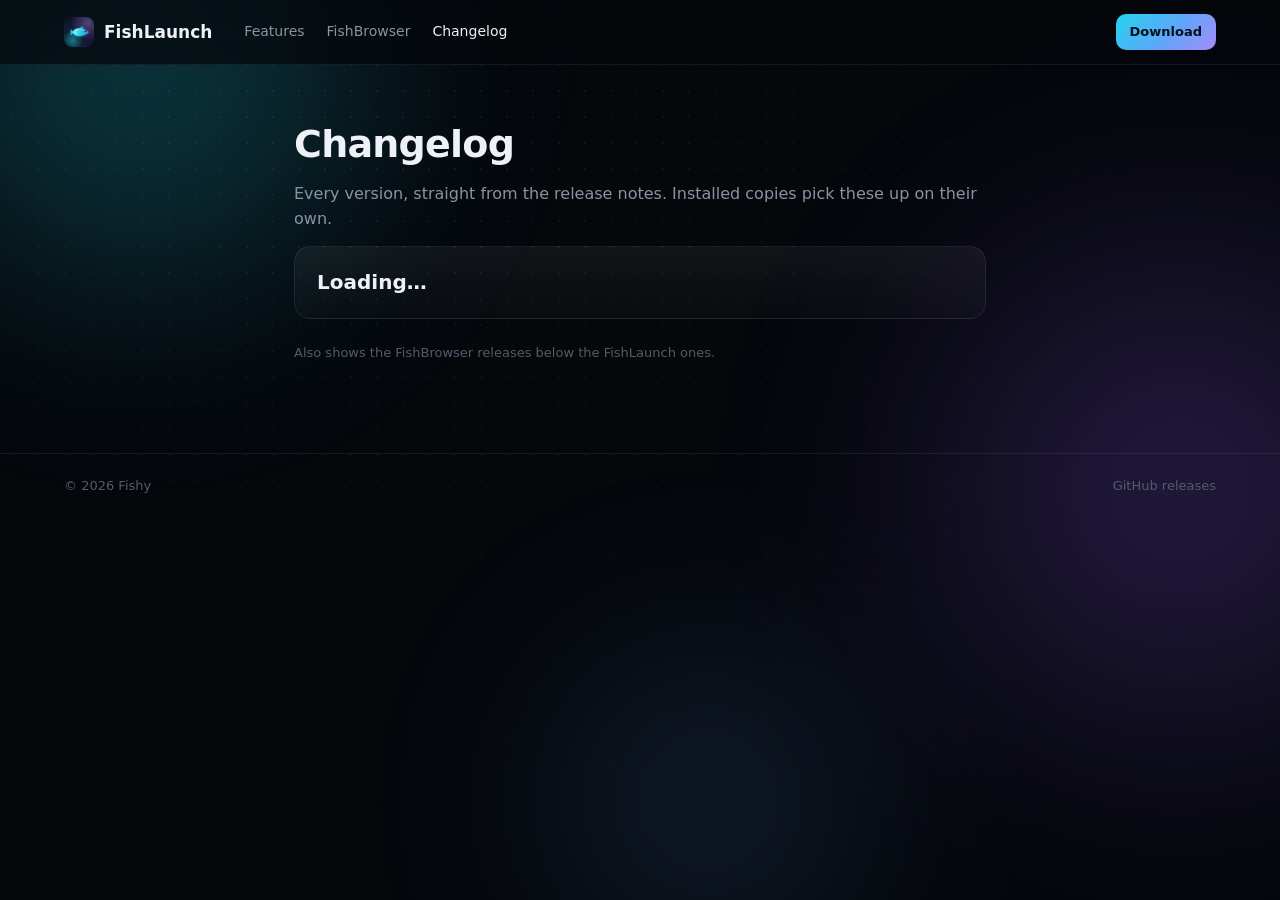
==== changelog.html @ 4b977513 "Update website" ====
<!doctype html>
<html lang="en">
  <head>
    <meta charset="UTF-8" />
    <meta name="viewport" content="width=device-width, initial-scale=1.0" />
    <title>FishLaunch — Changelog</title>
    <link rel="icon" href="favicon.png" />
    <link rel="stylesheet" href="style.css" />
    <style>
      .log {
        max-width: 820px;
        margin: 0 auto;
        padding: 50px clamp(16px, 5vw, 64px) 90px;
      }
      .rel {
        border: 1px solid var(--line);
        border-radius: 16px;
        background: var(--glass);
        padding: 20px 22px;
        margin-top: 14px;
        animation: rise 0.5s var(--ease) both;
      }
      .rel-h {
        display: flex;
        align-items: center;
        gap: 12px;
        flex-wrap: wrap;
      }
      .rel-h b {
        font-family: var(--font-display);
        font-size: 20px;
      }
      .tag {
        font-size: 11px;
        padding: 3px 8px;
        border-radius: 999px;
        background: var(--accent-grad);
        color: #04121a;
        font-weight: 700;
      }
      .rel-h time,
      .rel-h .dl {
        color: var(--dim);
        font-size: 13px;
      }
      .rel-h .get {
        margin-inline-start: auto;
      }
      .rel ul {
        margin: 12px 0 0;
        padding-inline-start: 18px;
        color: var(--muted);
        display: grid;
        gap: 5px;
      }
      .rel li::marker {
        color: var(--cyan);
      }
      .rel p {
        color: var(--muted);
        margin-top: 10px;
      }
      .app-note {
        margin-top: 24px;
        color: var(--dim);
        font-size: 13px;
      }
    </style>
  </head>
  <body>
    <div class="aurora"><i class="a1"></i><i class="a2"></i><i class="a3"></i></div>
    <header class="nav">
      <a class="brand" href="index.html"><img src="logo.png" alt="" /><span>FishLaunch</span></a>
      <nav>
        <a href="index.html#features">Features</a>
        <a href="index.html#browser">FishBrowser</a>
        <a href="changelog.html" style="color: var(--text)">Changelog</a>
      </nav>
      <div class="nav-right"><a class="btn sm" href="index.html#download">Download</a></div>
    </header>
    <main>
      <section class="log">
        <h2>Changelog</h2>
        <p class="sub">Every version, straight from the release notes. Installed copies pick these up on their own.</p>
        <div id="list"><div class="rel"><div class="rel-h"><b>Loading…</b></div></div></div>
        <div class="app-note">Also shows the FishBrowser releases below the FishLaunch ones.</div>
      </section>
    </main>
    <footer>
      <span>© <span id="year"></span> Fishy</span>
      <span><a href="https://github.com/roesuper/fishlaunch/releases" target="_blank" rel="noopener">GitHub releases</a></span>
    </footer>
    <script>
      document.getElementById("year").textContent = String(new Date().getFullYear());
      const esc = (s) => s.replace(/[&<>"]/g, (c) => ({ "&": "&amp;", "<": "&lt;", ">": "&gt;", '"': "&quot;" })[c]);
      function notesHtml(body) {
        const lines = (body || "").split(/\r?\n/).map((l) => l.trim()).filter(Boolean);
        const items = lines.filter((l) => /^[-*•]/.test(l)).map((l) => l.replace(/^[-*•]\s*/, ""));
        if (items.length) return "<ul>" + items.map((i) => "<li>" + esc(i) + "</li>").join("") + "</ul>";
        return lines.length ? "<p>" + esc(lines.join(" ")) + "</p>" : "<p>Bug fixes and improvements.</p>";
      }
      async function load(repo, name) {
        const r = await fetch(`https://api.github.com/repos/${repo}/releases?per_page=30`);
        if (!r.ok) return [];
        return (await r.json()).map((rel) => ({ name, rel }));
      }
      Promise.all([load("roesuper/fishlaunch", "FishLaunch"), load("roesuper/fishbrowser", "FishBrowser")]).then(([a, b]) => {
        const all = [...a, ...b].sort((x, y) => new Date(y.rel.published_at) - new Date(x.rel.published_at));
        const el = document.getElementById("list");
        if (!all.length) {
          el.innerHTML = '<div class="rel"><div class="rel-h"><b>Could not reach GitHub</b></div></div>';
          return;
        }
        const seen = new Set();
        el.innerHTML = all
          .map(({ name, rel }, i) => {
            const latest = !seen.has(name);
            seen.add(name);
            const exe = rel.assets.find((x) => /setup\.exe$/i.test(x.name) && !/^\w+-Setup/.test(x.name)) || rel.assets.find((x) => x.name.endsWith(".exe"));
            const dls = rel.assets.filter((x) => x.name.endsWith(".exe")).reduce((s, x) => s + x.download_count, 0);
            return `<div class="rel" style="--d:${i * 40}ms"><div class="rel-h"><b>${esc(name)} ${esc(rel.tag_name.replace(/^v/, ""))}</b>${latest ? '<span class="tag">latest</span>' : ""}<time>${new Date(rel.published_at).toLocaleDateString()}</time><span class="dl">${dls} downloads</span>${exe ? `<a class="btn sm ghost get" href="${exe.browser_download_url}">Download</a>` : ""}</div>${notesHtml(rel.body)}</div>`;
          })
          .join("");
      });
    </script>
  </body>
</html>
---- style.css ----
:root {
  --bg: #05070b;
  --text: #eef2f7;
  --muted: #8b93a3;
  --dim: #545b68;
  --line: rgba(255, 255, 255, 0.07);
  --line-2: rgba(255, 255, 255, 0.13);
  --glass: linear-gradient(180deg, rgba(255, 255, 255, 0.055), rgba(255, 255, 255, 0.02));
  --cyan: #22d3ee;
  --sky: #60a5fa;
  --violet: #a78bfa;
  --green: #34d399;
  --amber: #fbbf24;
  --red: #fb7185;
  --accent-grad: linear-gradient(135deg, #22d3ee 0%, #60a5fa 55%, #a78bfa 100%);
  --glow: rgba(34, 211, 238, 0.45);
  --font-display: "Segoe UI Variable Display", "Segoe UI", Inter, system-ui, sans-serif;
  --font: "Segoe UI Variable Text", "Segoe UI", Inter, system-ui, sans-serif;
  --ease: cubic-bezier(0.2, 0.8, 0.2, 1);
  --spring: cubic-bezier(0.34, 1.56, 0.64, 1);
}
* {
  box-sizing: border-box;
  margin: 0;
  padding: 0;
}
html {
  scroll-behavior: smooth;
}
body {
  background: var(--bg);
  color: var(--text);
  font-family: var(--font);
  font-size: 15px;
  line-height: 1.55;
  -webkit-font-smoothing: antialiased;
  overflow-x: hidden;
}
a {
  color: inherit;
  text-decoration: none;
}
[dir="rtl"] body {
  font-family: "Segoe UI", Arial, sans-serif;
}

/* background */
.aurora {
  position: fixed;
  inset: 0;
  overflow: hidden;
  pointer-events: none;
  z-index: 0;
}
.aurora::after {
  content: "";
  position: absolute;
  inset: 0;
  background-image: radial-gradient(rgba(255, 255, 255, 0.06) 1px, transparent 1px);
  background-size: 26px 26px;
  mask-image: radial-gradient(ellipse at 30% 0%, #000 10%, transparent 70%);
  -webkit-mask-image: radial-gradient(ellipse at 30% 0%, #000 10%, transparent 70%);
}
.aurora i {
  position: absolute;
  border-radius: 50%;
  filter: blur(90px);
  opacity: 0.55;
}
.aurora .a1 {
  width: 720px;
  height: 720px;
  left: -220px;
  top: -300px;
  background: radial-gradient(circle, rgba(34, 211, 238, 0.55), transparent 65%);
  animation: drift1 26s ease-in-out infinite alternate;
}
.aurora .a2 {
  width: 800px;
  height: 800px;
  right: -300px;
  top: 10%;
  background: radial-gradient(circle, rgba(139, 92, 246, 0.5), transparent 65%);
  animation: drift2 32s ease-in-out infinite alternate;
}
.aurora .a3 {
  width: 520px;
  height: 520px;
  left: 35%;
  top: 60%;
  background: radial-gradient(circle, rgba(96, 165, 250, 0.32), transparent 65%);
  animation: drift3 22s ease-in-out infinite alternate;
}
@keyframes drift1 {
  to {
    transform: translate(120px, 60px);
  }
}
@keyframes drift2 {
  to {
    transform: translate(-120px, -80px);
  }
}
@keyframes drift3 {
  to {
    transform: translate(60px, -40px) scale(1.15);
  }
}

/* nav */
.nav {
  position: sticky;
  top: 0;
  z-index: 10;
  display: flex;
  align-items: center;
  gap: 24px;
  padding: 14px clamp(16px, 5vw, 64px);
  background: rgba(5, 7, 11, 0.7);
  backdrop-filter: blur(16px);
  border-bottom: 1px solid var(--line);
}
.brand {
  display: flex;
  align-items: center;
  gap: 10px;
  font-family: var(--font-display);
  font-weight: 700;
  font-size: 17px;
}
.brand img {
  width: 30px;
  height: 30px;
  border-radius: 8px;
}
.nav nav {
  display: flex;
  gap: 22px;
  color: var(--muted);
  font-size: 14px;
  margin-inline-start: 8px;
}
.nav nav a:hover {
  color: var(--text);
}
.nav-right {
  margin-inline-start: auto;
  display: flex;
  align-items: center;
  gap: 10px;
}
.lang {
  height: 32px;
  padding: 0 12px;
  border-radius: 9px;
  border: 1px solid var(--line-2);
  background: rgba(255, 255, 255, 0.04);
  color: var(--muted);
  font-family: inherit;
  font-size: 13px;
  cursor: pointer;
}
.lang:hover {
  color: var(--text);
}

/* buttons */
.btn {
  display: inline-flex;
  align-items: center;
  justify-content: center;
  gap: 10px;
  padding: 11px 20px;
  border-radius: 12px;
  background: var(--accent-grad);
  color: #04121a;
  font-weight: 700;
  font-size: 14px;
  transition: transform 0.15s var(--spring), filter 0.15s, box-shadow 0.2s;
  box-shadow: 0 10px 30px rgba(34, 211, 238, 0.25);
}
.btn:hover {
  filter: brightness(1.08);
  transform: translateY(-2px);
  box-shadow: 0 16px 40px rgba(34, 211, 238, 0.35);
}
.btn:active {
  transform: scale(0.97);
}
.btn.sm {
  padding: 8px 14px;
  font-size: 13px;
  border-radius: 10px;
  box-shadow: none;
}
.btn.big {
  padding: 16px 28px;
  font-size: 16px;
  border-radius: 14px;
}

/* hero */
main {
  position: relative;
  z-index: 1;
}
.hero {
  display: grid;
  grid-template-columns: 1.05fr 1fr;
  gap: 40px;
  align-items: center;
  padding: clamp(40px, 8vh, 90px) clamp(16px, 5vw, 64px) 30px;
  max-width: 1240px;
  margin: 0 auto;
}
.eyebrow {
  display: inline-flex;
  align-items: center;
  gap: 8px;
  font-size: 12px;
  letter-spacing: 0.08em;
  text-transform: uppercase;
  color: var(--cyan);
  font-weight: 600;
}
.eyebrow i {
  width: 6px;
  height: 6px;
  border-radius: 50%;
  background: var(--cyan);
  box-shadow: 0 0 12px var(--cyan);
}
.eyebrow.violet {
  color: var(--violet);
}
.eyebrow.violet i {
  background: var(--violet);
  box-shadow: 0 0 12px var(--violet);
}
h1 {
  font-family: var(--font-display);
  font-size: clamp(38px, 5.2vw, 62px);
  line-height: 1.05;
  letter-spacing: -0.03em;
  margin: 16px 0 18px;
  font-weight: 800;
}
.grad {
  background: var(--accent-grad);
  -webkit-background-clip: text;
  background-clip: text;
  color: transparent;
}
.hero p {
  color: var(--muted);
  font-size: 17px;
  max-width: 520px;
}
.cta {
  margin-top: 28px;
  display: flex;
  align-items: center;
  gap: 18px;
  flex-wrap: wrap;
}
.meta {
  color: var(--dim);
  font-size: 13px;
  display: inline-flex;
  align-items: center;
  gap: 8px;
}
.meta .dot {
  width: 3px;
  height: 3px;
  border-radius: 50%;
  background: var(--dim);
}
.trust {
  margin-top: 22px;
  display: flex;
  gap: 22px;
  flex-wrap: wrap;
  color: var(--muted);
  font-size: 13px;
}
.trust b {
  color: var(--text);
}
.hero-shot {
  position: relative;
}
.shot {
  border-radius: 16px;
  overflow: hidden;
  border: 1px solid var(--line-2);
  box-shadow: 0 40px 100px rgba(0, 0, 0, 0.6), 0 0 0 1px rgba(255, 255, 255, 0.03);
  transform: perspective(1400px) rotateY(-8deg) rotateX(3deg);
  transition: transform 0.6s var(--ease);
  animation: rise 0.8s var(--ease) both;
  mask-image: linear-gradient(180deg, #000 78%, transparent);
  -webkit-mask-image: linear-gradient(180deg, #000 78%, transparent);
}
[dir="rtl"] .shot {
  transform: perspective(1400px) rotateY(8deg) rotateX(3deg);
}
.hero-shot:hover .shot {
  transform: perspective(1400px) rotateY(0) rotateX(0);
}
.shot img {
  display: block;
  width: 100%;
}
.shot-glow {
  position: absolute;
  inset: 10% -10% -20% -10%;
  background: radial-gradient(ellipse, rgba(34, 211, 238, 0.25), transparent 65%);
  filter: blur(40px);
  z-index: -1;
}

/* stats strip */
.strip {
  max-width: 1240px;
  margin: 10px auto 0;
  padding: 0 clamp(16px, 5vw, 64px);
  display: grid;
  grid-template-columns: repeat(4, 1fr);
  gap: 12px;
}
.stat {
  padding: 16px 18px;
  border-radius: 14px;
  background: var(--glass);
  border: 1px solid var(--line);
}
.stat b {
  display: block;
  font-family: var(--font-display);
  font-size: 26px;
  font-weight: 700;
  background: var(--accent-grad);
  -webkit-background-clip: text;
  background-clip: text;
  color: transparent;
}
.stat span {
  color: var(--dim);
  font-size: 12px;
}

/* features */
.features {
  max-width: 1240px;
  margin: 0 auto;
  padding: 90px clamp(16px, 5vw, 64px) 30px;
}
h2 {
  font-family: var(--font-display);
  font-size: clamp(26px, 3.4vw, 38px);
  letter-spacing: -0.02em;
  font-weight: 800;
}
.sub {
  color: var(--muted);
  margin-top: 8px;
  font-size: 16px;
}
.grid {
  margin-top: 34px;
  display: grid;
  grid-template-columns: repeat(3, 1fr);
  gap: 14px;
}
.card {
  padding: 22px;
  border-radius: 18px;
  background: var(--glass);
  border: 1px solid var(--line);
  transition: transform 0.25s var(--spring), border-color 0.2s, box-shadow 0.25s;
}
.card:hover {
  transform: translateY(-4px);
  border-color: rgba(34, 211, 238, 0.35);
  box-shadow: 0 20px 50px rgba(0, 0, 0, 0.45);
}
.card .ic {
  width: 42px;
  height: 42px;
  border-radius: 12px;
  display: grid;
  place-items: center;
  font-size: 20px;
  background: rgba(255, 255, 255, 0.06);
  margin-bottom: 14px;
}
.card b {
  display: block;
  font-size: 16px;
  margin-bottom: 6px;
}
.card p {
  color: var(--muted);
  font-size: 14px;
}
.rise {
  animation: rise 0.6s var(--ease) both;
  animation-delay: var(--d, 0ms);
}
@keyframes rise {
  from {
    opacity: 0;
    transform: translateY(14px);
  }
  to {
    opacity: 1;
    transform: none;
  }
}

/* browser */
.browser {
  max-width: 1240px;
  margin: 0 auto;
  padding: 60px clamp(16px, 5vw, 64px);
}
.browser-card {
  display: flex;
  gap: 32px;
  align-items: center;
  padding: 34px;
  border-radius: 24px;
  background: linear-gradient(120deg, rgba(167, 139, 250, 0.12), transparent 55%), var(--glass);
  border: 1px solid rgba(167, 139, 250, 0.3);
}
.b-logo {
  width: 140px;
  height: 140px;
  border-radius: 32px;
  flex: none;
  box-shadow: 0 20px 50px rgba(0, 0, 0, 0.5);
  animation: float 5s ease-in-out infinite;
}
@keyframes float {
  50% {
    transform: translateY(-8px);
  }
}
.b-text h2 {
  margin: 6px 0 8px;
  background: linear-gradient(90deg, #fff, #c4b5fd);
  -webkit-background-clip: text;
  background-clip: text;
  color: transparent;
}
.b-text p {
  color: var(--muted);
  max-width: 620px;
}
.b-text .cta {
  margin-top: 20px;
}

/* faq */
.faq {
  max-width: 820px;
  margin: 0 auto;
  padding: 40px clamp(16px, 5vw, 64px) 90px;
}
.faq h2 {
  margin-bottom: 18px;
}
details {
  border: 1px solid var(--line);
  border-radius: 14px;
  background: var(--glass);
  margin-bottom: 10px;
  padding: 0 18px;
}
summary {
  cursor: pointer;
  padding: 16px 0;
  font-weight: 600;
  list-style: none;
  display: flex;
  justify-content: space-between;
  align-items: center;
}
summary::after {
  content: "+";
  color: var(--dim);
  font-size: 20px;
}
details[open] summary::after {
  content: "–";
}
details p {
  color: var(--muted);
  padding: 0 0 16px;
  font-size: 14.5px;
}
details p b {
  color: var(--text);
}

footer {
  position: relative;
  z-index: 1;
  display: flex;
  justify-content: space-between;
  gap: 12px;
  flex-wrap: wrap;
  padding: 22px clamp(16px, 5vw, 64px);
  border-top: 1px solid var(--line);
  color: var(--dim);
  font-size: 13px;
}
footer a:hover {
  color: var(--text);
}

@media (max-width: 900px) {
  .hero {
    grid-template-columns: 1fr;
  }
  .shot,
  [dir="rtl"] .shot {
    transform: none;
  }
  .grid {
    grid-template-columns: 1fr 1fr;
  }
  .strip {
    grid-template-columns: 1fr 1fr;
  }
  .nav nav {
    display: none;
  }
}
@media (max-width: 560px) {
  .grid {
    grid-template-columns: 1fr;
  }
  .browser-card {
    flex-direction: column;
    text-align: center;
  }
  .b-text .cta {
    justify-content: center;
  }
}
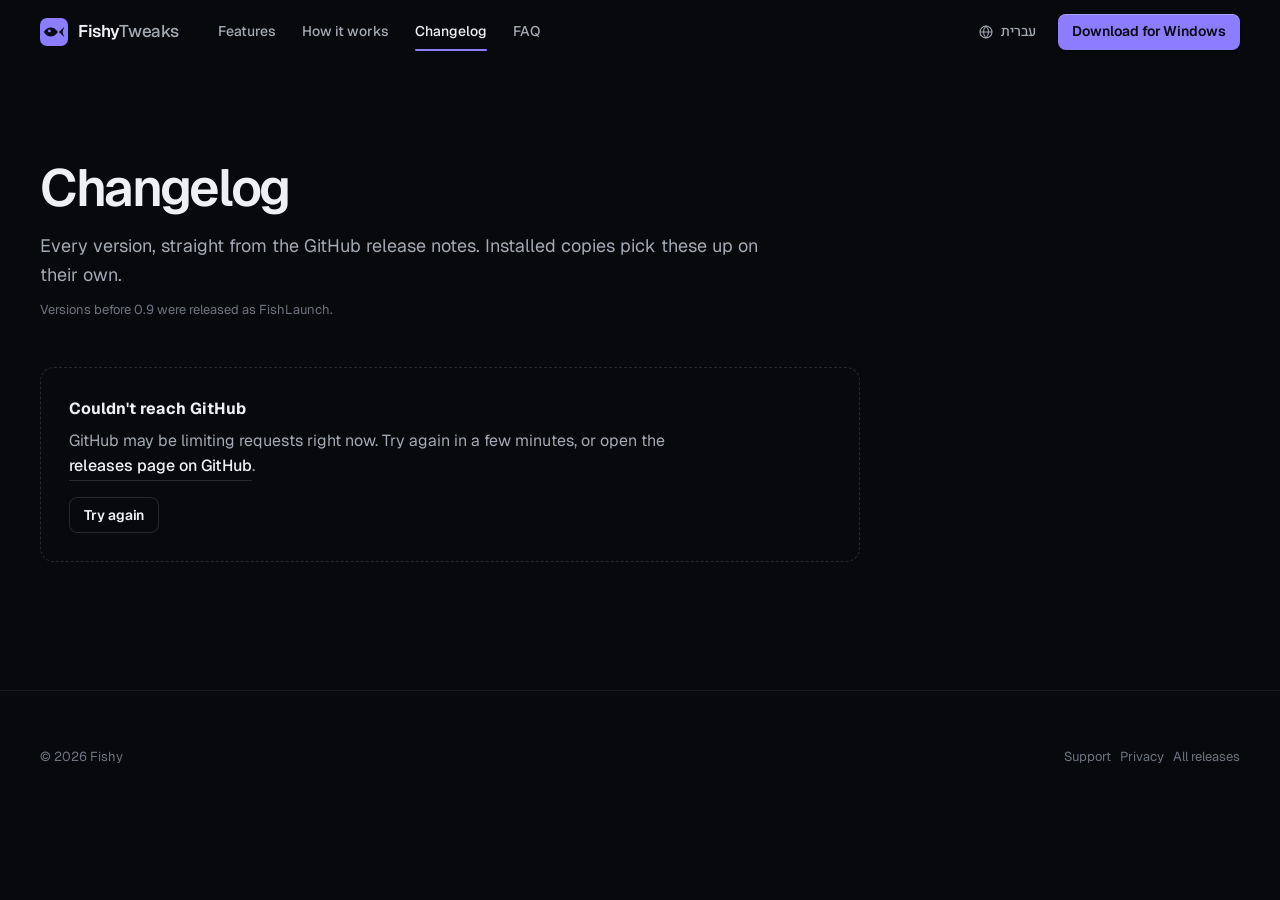
==== commit f07d0417: "Update website" ====
--- a/changelog.html
+++ b/changelog.html
@@ -1,127 +1,131 @@
 <!doctype html>
-<html lang="en">
+<html lang="en" dir="ltr">
   <head>
     <meta charset="UTF-8" />
-    <meta name="viewport" content="width=device-width, initial-scale=1.0" />
-    <title>FishLaunch — Changelog</title>
-    <link rel="icon" href="favicon.png" />
+    <meta name="viewport" content="width=device-width, initial-scale=1" />
+    <title>Changelog — FishyTweaks</title>
+    <meta name="description" content="Every FishyTweaks release, straight from the GitHub release notes." />
+    <meta property="og:image" content="https://fishlaunch.pages.dev/og.png" />
+    <meta name="theme-color" content="#08090c" />
+    <link rel="icon" href="favicon.svg" type="image/svg+xml" />
+    <link rel="icon" href="favicon-32.png" sizes="32x32" type="image/png" />
+    <link rel="apple-touch-icon" href="apple-touch-icon.png" />
+    <link rel="preconnect" href="https://fonts.googleapis.com" />
+    <link rel="preconnect" href="https://fonts.gstatic.com" crossorigin />
+    <link rel="stylesheet" href="https://fonts.googleapis.com/css2?family=Geist:wght@400;500;600&family=Geist+Mono:wght@400;500&family=Heebo:wght@400;500;600&display=swap" />
     <link rel="stylesheet" href="style.css" />
-    <style>
-      .log {
-        max-width: 820px;
-        margin: 0 auto;
-        padding: 50px clamp(16px, 5vw, 64px) 90px;
-      }
-      .rel {
-        border: 1px solid var(--line);
-        border-radius: 16px;
-        background: var(--glass);
-        padding: 20px 22px;
-        margin-top: 14px;
-        animation: rise 0.5s var(--ease) both;
-      }
-      .rel-h {
-        display: flex;
-        align-items: center;
-        gap: 12px;
-        flex-wrap: wrap;
-      }
-      .rel-h b {
-        font-family: var(--font-display);
-        font-size: 20px;
-      }
-      .tag {
-        font-size: 11px;
-        padding: 3px 8px;
-        border-radius: 999px;
-        background: var(--accent-grad);
-        color: #04121a;
-        font-weight: 700;
-      }
-      .rel-h time,
-      .rel-h .dl {
-        color: var(--dim);
-        font-size: 13px;
-      }
-      .rel-h .get {
-        margin-inline-start: auto;
-      }
-      .rel ul {
-        margin: 12px 0 0;
-        padding-inline-start: 18px;
-        color: var(--muted);
-        display: grid;
-        gap: 5px;
-      }
-      .rel li::marker {
-        color: var(--cyan);
-      }
-      .rel p {
-        color: var(--muted);
-        margin-top: 10px;
-      }
-      .app-note {
-        margin-top: 24px;
-        color: var(--dim);
-        font-size: 13px;
-      }
-    </style>
+    <script>
+      (function () {
+        var l;
+        try { l = localStorage.getItem("ft-lang") || localStorage.getItem("fl-lang"); } catch (e) {}
+        if (!l) l = (navigator.language || "").slice(0, 2) === "he" ? "he" : "en";
+        document.documentElement.lang = l;
+        document.documentElement.dir = l === "he" ? "rtl" : "ltr";
+      })();
+    </script>
   </head>
-  <body>
-    <div class="aurora"><i class="a1"></i><i class="a2"></i><i class="a3"></i></div>
-    <header class="nav">
-      <a class="brand" href="index.html"><img src="logo.png" alt="" /><span>FishLaunch</span></a>
-      <nav>
-        <a href="index.html#features">Features</a>
-        <a href="index.html#browser">FishBrowser</a>
-        <a href="changelog.html" style="color: var(--text)">Changelog</a>
-      </nav>
-      <div class="nav-right"><a class="btn sm" href="index.html#download">Download</a></div>
+  <body data-page="changelog">
+    <a class="skip" href="#main" data-i18n="skip">Skip to content</a>
+    <header class="nav" id="nav">
+      <div class="wrap">
+        <a class="brand" href="./" aria-label="FishyTweaks home">
+          <span class="mark"><svg viewBox="0 0 32 32" aria-hidden="true"><path fill-rule="evenodd" d="M2.5 16C7 8.2 15.6 7.6 21.2 16 15.6 24.4 7 23.8 2.5 16Zm7.4-3.4a1.9 1.9 0 1 0 0 3.8 1.9 1.9 0 0 0 0-3.8Z"/><path d="M22.6 16 29.6 9.4 27.4 16l2.2 6.6Z"/></svg></span>
+          <span class="brand-name">Fishy<span>Tweaks</span></span>
+        </a>
+        <nav class="nav-links" aria-label="Main">
+          <a href="./#features" data-i18n="nav.features">Features</a>
+          <a href="./#how" data-i18n="nav.how">How it works</a>
+          <a href="changelog.html" aria-current="page" data-i18n="nav.changelog">Changelog</a>
+          <a href="./#faq" data-i18n="nav.faq">FAQ</a>
+        </nav>
+        <div class="nav-end">
+          <button class="lang" id="lang" type="button" aria-label="עברית"><svg width="16" height="16" viewBox="0 0 24 24" fill="none" stroke="currentColor" stroke-width="1.6" aria-hidden="true"><circle cx="12" cy="12" r="9"/><path d="M3 12h18M12 3c2.5 2.7 3.8 5.7 3.8 9s-1.3 6.3-3.8 9c-2.5-2.7-3.8-5.7-3.8-9S9.5 5.7 12 3Z"/></svg><span class="lang-long">עברית</span></button>
+          <a class="btn btn-primary btn-sm nav-dl" href="https://github.com/roesuper/fishlaunch/releases/latest" data-dl data-i18n="nav.download">Download for Windows</a>
+          <button class="menu-btn" id="menu-btn" type="button" aria-expanded="false" aria-controls="sheet" aria-label="Menu" data-i18n-attr="aria-label:nav.menu"><span><i></i><i></i></span></button>
+        </div>
+      </div>
     </header>
-    <main>
-      <section class="log">
-        <h2>Changelog</h2>
-        <p class="sub">Every version, straight from the release notes. Installed copies pick these up on their own.</p>
-        <div id="list"><div class="rel"><div class="rel-h"><b>Loading…</b></div></div></div>
-        <div class="app-note">Also shows the FishBrowser releases below the FishLaunch ones.</div>
-      </section>
+    <div class="sheet" id="sheet">
+      <a href="./#features" data-i18n="nav.features">Features</a>
+      <a href="./#how" data-i18n="nav.how">How it works</a>
+      <a href="changelog.html" data-i18n="nav.changelog">Changelog</a>
+      <a href="./#faq" data-i18n="nav.faq">FAQ</a>
+      <a class="btn btn-primary" href="https://github.com/roesuper/fishlaunch/releases/latest" data-dl data-i18n="nav.download">Download for Windows</a>
+    </div>
+
+    <main id="main" class="page">
+      <div class="wrap">
+        <div class="page-head">
+          <h1 data-i18n="cl.h">Changelog</h1>
+          <p class="lead" data-i18n="cl.p">Every version, straight from the GitHub release notes. Installed copies pick these up on their own.</p>
+          <p class="fine" style="margin-top: 10px" data-i18n="cl.old">Versions before 0.9 were released as FishLaunch.</p>
+        </div>
+        <div id="list" aria-live="polite">
+          <div class="state" role="status">
+            <span class="sr-only" data-i18n="cl.loading">Loading releases from GitHub…</span>
+            <div class="skeleton" style="width: 40%"></div>
+            <div class="skeleton" style="width: 85%; margin-top: 14px"></div>
+            <div class="skeleton" style="width: 70%; margin-top: 10px"></div>
+          </div>
+        </div>
+      </div>
     </main>
-    <footer>
-      <span>© <span id="year"></span> Fishy</span>
-      <span><a href="https://github.com/roesuper/fishlaunch/releases" target="_blank" rel="noopener">GitHub releases</a></span>
+
+    <footer class="footer">
+      <div class="wrap">
+        <div class="footer-bottom" style="margin-top: 0; border-top: 0; padding-top: 0">
+          <span>© <span id="year">2026</span> Fishy</span>
+          <span><a href="support.html" data-i18n="foot.support">Support</a> &nbsp; <a href="privacy.html" data-i18n="foot.privacy">Privacy</a> &nbsp; <a href="https://github.com/roesuper/fishlaunch/releases" target="_blank" rel="noopener" data-i18n="foot.releases">All releases</a></span>
+        </div>
+      </div>
     </footer>
+
+    <script src="main.js"></script>
     <script>
-      document.getElementById("year").textContent = String(new Date().getFullYear());
-      const esc = (s) => s.replace(/[&<>"]/g, (c) => ({ "&": "&amp;", "<": "&lt;", ">": "&gt;", '"': "&quot;" })[c]);
-      function notesHtml(body) {
-        const lines = (body || "").split(/\r?\n/).map((l) => l.trim()).filter(Boolean);
-        const items = lines.filter((l) => /^[-*•]/.test(l)).map((l) => l.replace(/^[-*•]\s*/, ""));
-        if (items.length) return "<ul>" + items.map((i) => "<li>" + esc(i) + "</li>").join("") + "</ul>";
-        return lines.length ? "<p>" + esc(lines.join(" ")) + "</p>" : "<p>Bug fixes and improvements.</p>";
-      }
-      async function load(repo, name) {
-        const r = await fetch(`https://api.github.com/repos/${repo}/releases?per_page=30`);
-        if (!r.ok) return [];
-        return (await r.json()).map((rel) => ({ name, rel }));
-      }
-      Promise.all([load("roesuper/fishlaunch", "FishLaunch"), load("roesuper/fishbrowser", "FishBrowser")]).then(([a, b]) => {
-        const all = [...a, ...b].sort((x, y) => new Date(y.rel.published_at) - new Date(x.rel.published_at));
-        const el = document.getElementById("list");
-        if (!all.length) {
-          el.innerHTML = '<div class="rel"><div class="rel-h"><b>Could not reach GitHub</b></div></div>';
-          return;
+      (() => {
+        const t = window.ftT;
+        const esc = (s) => s.replace(/[&<>"']/g, (c) => ({ "&": "&amp;", "<": "&lt;", ">": "&gt;", '"': "&quot;", "'": "&#39;" })[c]);
+        const list = document.getElementById("list");
+        let releases = null;
+
+        function notes(body) {
+          const lines = (body || "").split(/\r?\n/).map((l) => l.trim()).filter(Boolean);
+          const items = lines.filter((l) => /^[-*•]/.test(l)).map((l) => l.replace(/^[-*•]\s*/, ""));
+          if (items.length) return "<ul>" + items.map((i) => "<li>" + esc(i) + "</li>").join("") + "</ul>";
+          return "<p>" + (lines.length ? esc(lines.join(" ")) : esc(t("cl.empty"))) + "</p>";
         }
-        const seen = new Set();
-        el.innerHTML = all
-          .map(({ name, rel }, i) => {
-            const latest = !seen.has(name);
-            seen.add(name);
-            const exe = rel.assets.find((x) => /setup\.exe$/i.test(x.name) && !/^\w+-Setup/.test(x.name)) || rel.assets.find((x) => x.name.endsWith(".exe"));
-            const dls = rel.assets.filter((x) => x.name.endsWith(".exe")).reduce((s, x) => s + x.download_count, 0);
-            return `<div class="rel" style="--d:${i * 40}ms"><div class="rel-h"><b>${esc(name)} ${esc(rel.tag_name.replace(/^v/, ""))}</b>${latest ? '<span class="tag">latest</span>' : ""}<time>${new Date(rel.published_at).toLocaleDateString()}</time><span class="dl">${dls} downloads</span>${exe ? `<a class="btn sm ghost get" href="${exe.browser_download_url}">Download</a>` : ""}</div>${notesHtml(rel.body)}</div>`;
-          })
-          .join("");
-      });
+        function draw() {
+          if (!releases) return;
+          const lang = window.ftLang();
+          const fmt = new Intl.DateTimeFormat(lang === "he" ? "he-IL" : "en-US", { year: "numeric", month: "long", day: "numeric" });
+          list.innerHTML =
+            '<div class="releases">' +
+            releases
+              .map((rel, i) => {
+                const exe = rel.assets.find((a) => /setup\.exe$/i.test(a.name)) || rel.assets.find((a) => a.name.endsWith(".exe"));
+                const v = esc(rel.tag_name.replace(/^v/, ""));
+                return `<article class="rel${i === 0 ? " latest" : ""}"><div class="rel-h"><h2 class="ltr">${v}</h2>${i === 0 ? `<span class="tag latest">${esc(t("cl.latest"))}</span>` : ""}<time datetime="${esc(rel.published_at)}">${fmt.format(new Date(rel.published_at))}</time>${exe ? `<a class="btn btn-ghost btn-sm get" href="${esc(exe.browser_download_url)}">${esc(t("cl.dl"))} <span class="ltr">${(exe.size / 1048576).toFixed(1)} MB</span></a>` : ""}</div><div class="notes" dir="auto">${notes(rel.body)}</div></article>`;
+              })
+              .join("") +
+            "</div>";
+        }
+        function fail() {
+          list.innerHTML = `<div class="state" role="alert"><b>${t("cl.err")}</b><p>${t("cl.errp")}</p><p style="margin-top:16px"><button class="btn btn-ghost btn-sm" type="button" id="retry">${t("cl.retry")}</button></p></div>`;
+          document.getElementById("retry").addEventListener("click", load);
+        }
+        function load() {
+          fetch("https://api.github.com/repos/roesuper/fishlaunch/releases?per_page=30")
+            .then((r) => (r.ok ? r.json() : Promise.reject(r.status)))
+            .then((rels) => {
+              releases = rels.filter((r) => !r.draft && !r.prerelease);
+              if (!releases.length) return fail();
+              draw();
+            })
+            .catch(fail);
+        }
+        document.getElementById("lang").addEventListener("click", () => (releases ? draw() : list.querySelector("#retry") && fail()));
+        load();
+      })();
     </script>
   </body>
 </html>
--- a/style.css
+++ b/style.css
@@ -1,551 +1,1412 @@
+/* FishyTweaks website. One stylesheet for every page.
+   Tokens first, then base, layout, components, sections, motion. */
+
 :root {
-  --bg: #05070b;
-  --text: #eef2f7;
-  --muted: #8b93a3;
-  --dim: #545b68;
-  --line: rgba(255, 255, 255, 0.07);
+  --bg: #08090c;
+  --bg-2: #0c0e13;
+  --surface: #111419;
+  --surface-2: #171a21;
+  --line: rgba(255, 255, 255, 0.075);
   --line-2: rgba(255, 255, 255, 0.13);
-  --glass: linear-gradient(180deg, rgba(255, 255, 255, 0.055), rgba(255, 255, 255, 0.02));
-  --cyan: #22d3ee;
-  --sky: #60a5fa;
-  --violet: #a78bfa;
-  --green: #34d399;
-  --amber: #fbbf24;
-  --red: #fb7185;
-  --accent-grad: linear-gradient(135deg, #22d3ee 0%, #60a5fa 55%, #a78bfa 100%);
-  --glow: rgba(34, 211, 238, 0.45);
-  --font-display: "Segoe UI Variable Display", "Segoe UI", Inter, system-ui, sans-serif;
-  --font: "Segoe UI Variable Text", "Segoe UI", Inter, system-ui, sans-serif;
-  --ease: cubic-bezier(0.2, 0.8, 0.2, 1);
-  --spring: cubic-bezier(0.34, 1.56, 0.64, 1);
-}
-* {
+  --text: #eef0f4;
+  --muted: #a3a9b5;
+  --dim: #6d7380;
+  --accent: #8c7cff;
+  --accent-hi: #a497ff;
+  --accent-ink: #0b0a14;
+  --accent-soft: rgba(140, 124, 255, 0.13);
+  --live: #3dd6e8;
+  --ok: #4ad295;
+
+  --font: "Geist", "Heebo", ui-sans-serif, system-ui, "Segoe UI", sans-serif;
+  --mono: "Geist Mono", ui-monospace, "Cascadia Mono", Consolas, monospace;
+
+  /* type scale */
+  --t-12: 0.75rem;
+  --t-13: 0.8125rem;
+  --t-14: 0.875rem;
+  --t-16: 1rem;
+  --t-18: 1.125rem;
+  --t-22: 1.375rem;
+  --t-28: clamp(1.5rem, 1.2rem + 1vw, 1.75rem);
+  --t-40: clamp(1.875rem, 1.3rem + 2vw, 2.5rem);
+  --t-hero: clamp(2.5rem, 1.3rem + 4.2vw, 4.5rem);
+
+  --r-sm: 6px;
+  --r: 10px;
+  --r-lg: 14px;
+  --wrap: 1200px;
+  --gutter: clamp(16px, 4vw, 40px);
+  --nav-h: 64px;
+  --ease: cubic-bezier(0.2, 0.7, 0.2, 1);
+  --ease-out: cubic-bezier(0.16, 1, 0.3, 1);
+  color-scheme: dark;
+}
+
+/* ---------- base ---------- */
+*,
+*::before,
+*::after {
   box-sizing: border-box;
+}
+html {
+  -webkit-text-size-adjust: 100%;
+  scroll-behavior: smooth;
+  scroll-padding-top: calc(var(--nav-h) + 16px);
+}
+body {
   margin: 0;
-  padding: 0;
-}
-html {
-  scroll-behavior: smooth;
-}
-body {
   background: var(--bg);
   color: var(--text);
   font-family: var(--font);
-  font-size: 15px;
-  line-height: 1.55;
+  font-size: var(--t-16);
+  line-height: 1.6;
+  font-feature-settings: "ss01", "cv11";
   -webkit-font-smoothing: antialiased;
+  text-rendering: optimizeLegibility;
   overflow-x: hidden;
+}
+html[lang="he"] body {
+  line-height: 1.7;
+}
+img {
+  display: block;
+  max-width: 100%;
+  height: auto;
 }
 a {
   color: inherit;
   text-decoration: none;
 }
-[dir="rtl"] body {
-  font-family: "Segoe UI", Arial, sans-serif;
-}
-
-/* background */
-.aurora {
-  position: fixed;
-  inset: 0;
+h1,
+h2,
+h3,
+p,
+ul,
+ol,
+figure,
+dl,
+dd {
+  margin: 0;
+}
+ul,
+ol {
+  padding: 0;
+  list-style: none;
+}
+button {
+  font: inherit;
+  color: inherit;
+  background: none;
+  border: 0;
+  padding: 0;
+  cursor: pointer;
+}
+:focus-visible {
+  outline: 2px solid var(--accent-hi);
+  outline-offset: 3px;
+  border-radius: 4px;
+}
+::selection {
+  background: rgba(140, 124, 255, 0.35);
+}
+.sr-only {
+  position: absolute;
+  width: 1px;
+  height: 1px;
   overflow: hidden;
-  pointer-events: none;
-  z-index: 0;
-}
-.aurora::after {
-  content: "";
+  clip: rect(0 0 0 0);
+  white-space: nowrap;
+}
+.skip {
   position: absolute;
-  inset: 0;
-  background-image: radial-gradient(rgba(255, 255, 255, 0.06) 1px, transparent 1px);
-  background-size: 26px 26px;
-  mask-image: radial-gradient(ellipse at 30% 0%, #000 10%, transparent 70%);
-  -webkit-mask-image: radial-gradient(ellipse at 30% 0%, #000 10%, transparent 70%);
-}
-.aurora i {
-  position: absolute;
-  border-radius: 50%;
-  filter: blur(90px);
-  opacity: 0.55;
-}
-.aurora .a1 {
-  width: 720px;
-  height: 720px;
-  left: -220px;
-  top: -300px;
-  background: radial-gradient(circle, rgba(34, 211, 238, 0.55), transparent 65%);
-  animation: drift1 26s ease-in-out infinite alternate;
-}
-.aurora .a2 {
-  width: 800px;
-  height: 800px;
-  right: -300px;
-  top: 10%;
-  background: radial-gradient(circle, rgba(139, 92, 246, 0.5), transparent 65%);
-  animation: drift2 32s ease-in-out infinite alternate;
-}
-.aurora .a3 {
-  width: 520px;
-  height: 520px;
-  left: 35%;
-  top: 60%;
-  background: radial-gradient(circle, rgba(96, 165, 250, 0.32), transparent 65%);
-  animation: drift3 22s ease-in-out infinite alternate;
-}
-@keyframes drift1 {
-  to {
-    transform: translate(120px, 60px);
-  }
-}
-@keyframes drift2 {
-  to {
-    transform: translate(-120px, -80px);
-  }
-}
-@keyframes drift3 {
-  to {
-    transform: translate(60px, -40px) scale(1.15);
-  }
-}
-
-/* nav */
-.nav {
-  position: sticky;
-  top: 0;
-  z-index: 10;
-  display: flex;
-  align-items: center;
-  gap: 24px;
-  padding: 14px clamp(16px, 5vw, 64px);
-  background: rgba(5, 7, 11, 0.7);
-  backdrop-filter: blur(16px);
-  border-bottom: 1px solid var(--line);
-}
-.brand {
-  display: flex;
-  align-items: center;
-  gap: 10px;
-  font-family: var(--font-display);
-  font-weight: 700;
-  font-size: 17px;
-}
-.brand img {
-  width: 30px;
-  height: 30px;
-  border-radius: 8px;
-}
-.nav nav {
-  display: flex;
-  gap: 22px;
-  color: var(--muted);
-  font-size: 14px;
-  margin-inline-start: 8px;
-}
-.nav nav a:hover {
-  color: var(--text);
-}
-.nav-right {
-  margin-inline-start: auto;
-  display: flex;
-  align-items: center;
-  gap: 10px;
-}
-.lang {
-  height: 32px;
-  padding: 0 12px;
-  border-radius: 9px;
-  border: 1px solid var(--line-2);
-  background: rgba(255, 255, 255, 0.04);
-  color: var(--muted);
-  font-family: inherit;
-  font-size: 13px;
-  cursor: pointer;
-}
-.lang:hover {
-  color: var(--text);
-}
-
-/* buttons */
+  inset-inline-start: 12px;
+  top: -60px;
+  z-index: 100;
+  background: var(--text);
+  color: var(--bg);
+  padding: 8px 14px;
+  border-radius: var(--r-sm);
+  font-weight: 600;
+  transition: top 0.2s;
+}
+.skip:focus {
+  top: 12px;
+}
+.wrap {
+  width: 100%;
+  max-width: calc(var(--wrap) + var(--gutter) * 2);
+  margin-inline: auto;
+  padding-inline: var(--gutter);
+}
+.ltr {
+  direction: ltr;
+  unicode-bidi: isolate;
+}
+.num {
+  font-variant-numeric: tabular-nums;
+}
+
+/* ---------- type ---------- */
+.h2 {
+  font-size: var(--t-40);
+  line-height: 1.12;
+  letter-spacing: -0.028em;
+  font-weight: 600;
+  text-wrap: balance;
+}
+.h3 {
+  font-size: var(--t-28);
+  line-height: 1.2;
+  letter-spacing: -0.02em;
+  font-weight: 600;
+  text-wrap: balance;
+}
+html[lang="he"] .h2,
+html[lang="he"] .h3,
+html[lang="he"] .hero h1 {
+  letter-spacing: -0.01em;
+}
+.lead {
+  color: var(--muted);
+  font-size: var(--t-18);
+  line-height: 1.6;
+  max-width: 60ch;
+  text-wrap: pretty;
+}
+.kicker {
+  color: var(--accent-hi);
+  font-size: var(--t-14);
+  font-weight: 500;
+  margin-bottom: 14px;
+}
+.fine {
+  color: var(--dim);
+  font-size: var(--t-13);
+  line-height: 1.5;
+}
+
+/* ---------- buttons ---------- */
 .btn {
   display: inline-flex;
   align-items: center;
   justify-content: center;
   gap: 10px;
-  padding: 11px 20px;
-  border-radius: 12px;
-  background: var(--accent-grad);
-  color: #04121a;
-  font-weight: 700;
-  font-size: 14px;
-  transition: transform 0.15s var(--spring), filter 0.15s, box-shadow 0.2s;
-  box-shadow: 0 10px 30px rgba(34, 211, 238, 0.25);
-}
-.btn:hover {
-  filter: brightness(1.08);
-  transform: translateY(-2px);
-  box-shadow: 0 16px 40px rgba(34, 211, 238, 0.35);
+  height: 46px;
+  padding: 0 20px;
+  border-radius: var(--r);
+  font-weight: 600;
+  font-size: var(--t-16);
+  letter-spacing: -0.005em;
+  white-space: nowrap;
+  transition: background-color 0.2s var(--ease), border-color 0.2s var(--ease), color 0.2s var(--ease), transform 0.12s var(--ease);
 }
 .btn:active {
-  transform: scale(0.97);
-}
-.btn.sm {
-  padding: 8px 14px;
-  font-size: 13px;
-  border-radius: 10px;
-  box-shadow: none;
-}
-.btn.big {
-  padding: 16px 28px;
-  font-size: 16px;
-  border-radius: 14px;
-}
-
-/* hero */
-main {
-  position: relative;
-  z-index: 1;
-}
-.hero {
-  display: grid;
-  grid-template-columns: 1.05fr 1fr;
-  gap: 40px;
-  align-items: center;
-  padding: clamp(40px, 8vh, 90px) clamp(16px, 5vw, 64px) 30px;
-  max-width: 1240px;
-  margin: 0 auto;
-}
-.eyebrow {
+  transform: translateY(1px) scale(0.99);
+}
+.btn svg {
+  flex: none;
+}
+.btn-primary {
+  background: var(--accent);
+  color: var(--accent-ink);
+  box-shadow: inset 0 1px 0 rgba(255, 255, 255, 0.28), 0 1px 2px rgba(0, 0, 0, 0.4);
+}
+.btn-primary:hover {
+  background: var(--accent-hi);
+}
+.btn-ghost {
+  border: 1px solid var(--line-2);
+  color: var(--text);
+}
+.btn-ghost:hover {
+  border-color: rgba(255, 255, 255, 0.24);
+  background: rgba(255, 255, 255, 0.03);
+}
+.btn-sm {
+  height: 36px;
+  padding: 0 14px;
+  font-size: var(--t-14);
+  border-radius: 8px;
+  gap: 8px;
+}
+.link {
   display: inline-flex;
   align-items: center;
-  gap: 8px;
-  font-size: 12px;
-  letter-spacing: 0.08em;
-  text-transform: uppercase;
-  color: var(--cyan);
+  gap: 6px;
+  color: var(--text);
+  font-weight: 500;
+  border-bottom: 1px solid var(--line-2);
+  padding-bottom: 1px;
+  transition: border-color 0.2s, color 0.2s;
+}
+.link:hover {
+  border-color: var(--accent-hi);
+}
+.arrow {
+  transition: transform 0.2s var(--ease);
+}
+[dir="rtl"] .arrow {
+  transform: scaleX(-1);
+}
+.link:hover .arrow,
+.btn:hover .arrow {
+  transform: translateX(3px);
+}
+[dir="rtl"] .link:hover .arrow,
+[dir="rtl"] .btn:hover .arrow {
+  transform: scaleX(-1) translateX(3px);
+}
+
+/* ---------- nav ---------- */
+.nav {
+  position: sticky;
+  top: 0;
+  z-index: 50;
+  height: var(--nav-h);
+  border-bottom: 1px solid transparent;
+  transition: background-color 0.25s, border-color 0.25s;
+}
+.nav.scrolled {
+  background: rgba(8, 9, 12, 0.82);
+  backdrop-filter: blur(14px) saturate(140%);
+  -webkit-backdrop-filter: blur(14px) saturate(140%);
+  border-bottom-color: var(--line);
+}
+.nav .wrap {
+  height: 100%;
+  display: flex;
+  align-items: center;
+  gap: 28px;
+}
+.brand {
+  display: inline-flex;
+  align-items: center;
+  gap: 10px;
   font-weight: 600;
-}
-.eyebrow i {
+  font-size: 17px;
+  letter-spacing: -0.02em;
+  flex: none;
+}
+.brand .mark {
+  width: 28px;
+  height: 28px;
+  border-radius: 7px;
+  background: var(--accent);
+  display: grid;
+  place-items: center;
+}
+.brand .mark svg {
+  width: 24px;
+  height: 24px;
+  fill: var(--accent-ink);
+}
+[dir="rtl"] .brand .mark svg {
+  transform: none;
+}
+.brand-name {
+  direction: ltr;
+}
+.brand-name span {
+  color: var(--muted);
+  font-weight: 500;
+}
+.nav-links {
+  display: flex;
+  gap: 2px;
+}
+.nav-links a {
+  position: relative;
+  padding: 7px 12px;
+  border-radius: 8px;
+  font-size: var(--t-14);
+  color: var(--muted);
+  font-weight: 500;
+  transition: color 0.15s, background-color 0.15s;
+}
+.nav-links a:hover {
+  color: var(--text);
+  background: rgba(255, 255, 255, 0.04);
+}
+.nav-links a[aria-current] {
+  color: var(--text);
+}
+.nav-links a[aria-current]::after {
+  content: "";
+  position: absolute;
+  inset-inline: 12px;
+  bottom: -1px;
+  height: 1.5px;
+  border-radius: 2px;
+  background: var(--accent);
+}
+.nav-end {
+  margin-inline-start: auto;
+  display: flex;
+  align-items: center;
+  gap: 10px;
+}
+.lang {
+  height: 36px;
+  padding: 0 12px;
+  border-radius: 8px;
+  font-size: var(--t-14);
+  color: var(--muted);
+  font-weight: 500;
+  display: inline-flex;
+  align-items: center;
+  gap: 7px;
+  transition: color 0.15s, background-color 0.15s;
+}
+.lang:hover {
+  color: var(--text);
+  background: rgba(255, 255, 255, 0.04);
+}
+.menu-btn {
+  display: none;
+  width: 40px;
+  height: 40px;
+  border-radius: 8px;
+  place-items: center;
+}
+.menu-btn:hover {
+  background: rgba(255, 255, 255, 0.05);
+}
+.menu-btn i {
+  display: block;
+  width: 18px;
+  height: 1.5px;
+  background: var(--text);
+  border-radius: 2px;
+  transition: transform 0.25s var(--ease), opacity 0.2s;
+}
+.menu-btn i + i {
+  margin-top: 5px;
+}
+.menu-btn[aria-expanded="true"] i:first-child {
+  transform: translateY(3.25px) rotate(45deg);
+}
+.menu-btn[aria-expanded="true"] i:last-child {
+  transform: translateY(-3.25px) rotate(-45deg);
+}
+.sheet {
+  position: fixed;
+  inset: var(--nav-h) 0 auto 0;
+  z-index: 49;
+  background: rgba(10, 11, 15, 0.97);
+  backdrop-filter: blur(14px);
+  -webkit-backdrop-filter: blur(14px);
+  border-bottom: 1px solid var(--line);
+  padding: 10px var(--gutter) 22px;
+  display: grid;
+  gap: 2px;
+  opacity: 0;
+  transform: translateY(-8px);
+  pointer-events: none;
+  visibility: hidden;
+  transition: opacity 0.22s var(--ease), transform 0.28s var(--ease-out), visibility 0s linear 0.28s;
+}
+.sheet.open {
+  opacity: 1;
+  transform: none;
+  pointer-events: auto;
+  visibility: visible;
+  transition: opacity 0.22s var(--ease), transform 0.28s var(--ease-out), visibility 0s;
+}
+.sheet a:not(.btn) {
+  padding: 13px 4px;
+  font-size: var(--t-18);
+  font-weight: 500;
+  border-bottom: 1px solid var(--line);
+}
+.sheet .btn {
+  margin-top: 16px;
+}
+
+/* ---------- hero ---------- */
+.hero {
+  padding-top: clamp(40px, 7vh, 84px);
+}
+.hero-head {
+  display: grid;
+  grid-template-columns: minmax(0, 1.5fr) minmax(0, 1fr);
+  gap: 24px 64px;
+  align-items: end;
+}
+.hero h1 {
+  font-size: var(--t-hero);
+  line-height: 1.02;
+  letter-spacing: -0.042em;
+  font-weight: 600;
+}
+.hero h1 .line {
+  display: block;
+}
+@media (min-width: 1081px) {
+  .hero h1 .line {
+    white-space: nowrap;
+  }
+}
+.hero-side .lead {
+  font-size: var(--t-18);
+  margin-bottom: 26px;
+}
+.hero-actions {
+  display: flex;
+  flex-wrap: wrap;
+  align-items: center;
+  gap: 14px 22px;
+}
+.facts {
+  display: flex;
+  flex-wrap: wrap;
+  gap: 6px 18px;
+  margin-top: 20px;
+  color: var(--dim);
+  font-size: var(--t-13);
+}
+.facts li {
+  display: inline-flex;
+  align-items: center;
+  gap: 7px;
+}
+.facts svg {
+  color: var(--muted);
+}
+.hero-shot {
+  margin-top: clamp(36px, 6vh, 64px);
+  position: relative;
+}
+.hero-shot::before {
+  /* one quiet light source behind the window, not a glow effect */
+  content: "";
+  position: absolute;
+  inset: -8% 8% 30%;
+  background: radial-gradient(60% 60% at 50% 40%, rgba(140, 124, 255, 0.16), transparent 70%);
+  z-index: -1;
+  pointer-events: none;
+}
+.window {
+  border-radius: var(--r-lg);
+  border: 1px solid var(--line-2);
+  background: var(--bg-2);
+  overflow: hidden;
+  box-shadow: 0 0 0 1px rgba(0, 0, 0, 0.6), 0 30px 80px -20px rgba(0, 0, 0, 0.8), 0 12px 24px -12px rgba(0, 0, 0, 0.6);
+  position: relative;
+}
+.window img {
+  width: 100%;
+  aspect-ratio: 16 / 10;
+  object-fit: cover;
+}
+.shot-note {
+  margin-top: 12px;
+  color: var(--dim);
+  font-size: var(--t-13);
+}
+
+/* ---------- sections ---------- */
+.section {
+  padding-block: clamp(80px, 12vw, 144px);
+}
+.section + .section {
+  border-top: 1px solid var(--line);
+}
+.section-head {
+  max-width: 720px;
+  margin-bottom: clamp(40px, 6vw, 72px);
+}
+.section-head .lead {
+  margin-top: 16px;
+}
+
+/* ---------- features ---------- */
+.feat + .feat {
+  margin-top: clamp(80px, 10vw, 128px);
+}
+.feat-wide .feat-top {
+  display: grid;
+  grid-template-columns: minmax(0, 1fr) minmax(0, 1.35fr);
+  gap: 28px 64px;
+  margin-bottom: 36px;
+  align-items: start;
+}
+.feat-wide .points {
+  grid-template-columns: 1fr 1fr;
+}
+.feat-split {
+  display: grid;
+  grid-template-columns: minmax(0, 4fr) minmax(0, 8fr);
+  gap: 32px 56px;
+  align-items: center;
+}
+.feat-split.rev {
+  grid-template-columns: minmax(0, 8fr) minmax(0, 4fr);
+}
+.feat-split.rev .feat-copy {
+  order: 2;
+}
+.feat-copy .lead {
+  margin-top: 14px;
+  font-size: var(--t-16);
+}
+.points {
+  display: grid;
+  gap: 4px;
+  margin: 24px -14px 0;
+}
+.feat-wide .points {
+  margin-top: -12px;
+}
+.point {
+  display: block;
+  width: 100%;
+  text-align: start;
+  padding: 12px 14px;
+  border-radius: var(--r);
+  border: 1px solid transparent;
+  transition: background-color 0.2s, border-color 0.2s;
+}
+.point b {
+  display: block;
+  font-weight: 600;
+  font-size: var(--t-16);
+  letter-spacing: -0.01em;
+}
+.point span {
+  display: block;
+  color: var(--muted);
+  font-size: var(--t-14);
+  line-height: 1.55;
+  margin-top: 2px;
+}
+.point:hover,
+.point[aria-pressed="true"] {
+  background: var(--surface);
+  border-color: var(--line);
+}
+.point[aria-pressed="true"] b::before {
+  content: "";
+  display: inline-block;
   width: 6px;
   height: 6px;
   border-radius: 50%;
-  background: var(--cyan);
-  box-shadow: 0 0 12px var(--cyan);
-}
-.eyebrow.violet {
-  color: var(--violet);
-}
-.eyebrow.violet i {
-  background: var(--violet);
-  box-shadow: 0 0 12px var(--violet);
-}
-h1 {
-  font-family: var(--font-display);
-  font-size: clamp(38px, 5.2vw, 62px);
-  line-height: 1.05;
-  letter-spacing: -0.03em;
-  margin: 16px 0 18px;
-  font-weight: 800;
-}
-.grad {
-  background: var(--accent-grad);
-  -webkit-background-clip: text;
-  background-clip: text;
-  color: transparent;
-}
-.hero p {
-  color: var(--muted);
-  font-size: 17px;
-  max-width: 520px;
-}
-.cta {
-  margin-top: 28px;
+  background: var(--accent);
+  margin-inline-end: 9px;
+  vertical-align: 2px;
+}
+.shot {
+  position: relative;
+  border-radius: var(--r-lg);
+  border: 1px solid var(--line-2);
+  background: var(--bg-2);
+  overflow: hidden;
+  box-shadow: 0 24px 60px -24px rgba(0, 0, 0, 0.75);
+}
+.shot img {
+  width: 100%;
+  aspect-ratio: 16 / 10;
+  object-fit: cover;
+}
+/* crop away the app's sidebar so the content reads larger */
+.shot.crop {
+  aspect-ratio: 1202 / 900;
+}
+.shot.crop img {
+  position: absolute;
+  top: 0;
+  left: -19.76%;
+  width: 119.76%;
+  max-width: none;
+  height: 100%;
+}
+.shot.crop[data-crop-h] {
+  aspect-ratio: 1202 / 720;
+}
+.shot.crop[data-crop-h] img {
+  height: 125%;
+}
+.zoom {
+  display: block;
+  cursor: zoom-in;
+}
+.spot {
+  position: absolute;
+  border-radius: 10px;
+  border: 1.5px solid var(--accent-hi);
+  box-shadow: 0 0 0 9999px rgba(6, 7, 10, 0.5);
+  opacity: 0;
+  pointer-events: none;
+  transition: left 0.45s var(--ease-out), top 0.45s var(--ease-out), width 0.45s var(--ease-out), height 0.45s var(--ease-out), opacity 0.3s var(--ease);
+}
+.spot.on {
+  opacity: 1;
+}
+
+/* tabs (Performance / Fortnite) */
+.tabs-block {
+  display: grid;
+  grid-template-columns: minmax(0, 4fr) minmax(0, 8fr);
+  gap: 32px 56px;
+  align-items: start;
+}
+.tablist {
+  display: inline-flex;
+  padding: 4px;
+  gap: 4px;
+  border: 1px solid var(--line);
+  border-radius: 12px;
+  background: var(--bg-2);
+  margin-bottom: 28px;
+}
+.tab {
+  padding: 8px 14px;
+  border-radius: 8px;
+  font-size: var(--t-14);
+  font-weight: 500;
+  color: var(--muted);
+  transition: color 0.15s, background-color 0.2s;
+}
+.tab:hover {
+  color: var(--text);
+}
+.tab[aria-selected="true"] {
+  background: var(--surface-2);
+  color: var(--text);
+  box-shadow: inset 0 0 0 1px var(--line);
+}
+.tabpanel[hidden] {
+  display: none;
+}
+.tabpanel .h3 {
+  margin-bottom: 14px;
+}
+.tabpanel ul.ticks {
+  margin-top: 22px;
+}
+.ticks {
+  display: grid;
+  gap: 10px;
+}
+.ticks li {
+  position: relative;
+  padding-inline-start: 26px;
+  color: var(--muted);
+  font-size: var(--t-14);
+}
+.ticks li::before {
+  content: "";
+  position: absolute;
+  inset-inline-start: 2px;
+  top: 0.55em;
+  width: 10px;
+  height: 6px;
+  border-inline-start: 1.5px solid var(--accent-hi);
+  border-bottom: 1.5px solid var(--accent-hi);
+  transform: rotate(-45deg);
+}
+[dir="rtl"] .ticks li::before {
+  transform: rotate(45deg);
+}
+.tab-shots {
+  display: grid;
+}
+.tab-shots .shot {
+  grid-area: 1 / 1;
+  transition: opacity 0.4s var(--ease), transform 0.5s var(--ease-out);
+}
+.tab-shots .shot[data-off] {
+  opacity: 0;
+  transform: translateY(6px);
+  pointer-events: none;
+}
+
+/* ---------- how it works ---------- */
+.steps {
+  display: grid;
+  grid-template-columns: repeat(3, minmax(0, 1fr));
+  border: 1px solid var(--line);
+  border-radius: var(--r-lg);
+  overflow: hidden;
+  background: var(--bg-2);
+}
+.step {
+  padding: 32px 30px 34px;
+  position: relative;
+}
+.step + .step {
+  border-inline-start: 1px solid var(--line);
+}
+.step-n {
+  font-family: var(--mono);
+  font-size: var(--t-13);
+  color: var(--accent-hi);
+  margin-bottom: 40px;
+  display: block;
+}
+.step h3 {
+  font-size: var(--t-22);
+  font-weight: 600;
+  letter-spacing: -0.015em;
+  line-height: 1.3;
+  margin-bottom: 10px;
+}
+.step p {
+  color: var(--muted);
+  font-size: var(--t-14);
+  line-height: 1.6;
+}
+.step .note {
+  margin-top: 18px;
+  padding-top: 16px;
+  border-top: 1px dashed var(--line-2);
+  color: var(--dim);
+  font-size: var(--t-13);
+}
+.step .note b {
+  color: var(--muted);
+  font-weight: 500;
+}
+
+/* ---------- trust ---------- */
+.ledger {
+  border: 1px solid var(--line);
+  border-radius: var(--r-lg);
+  overflow: hidden;
+}
+.ledger table {
+  width: 100%;
+  border-collapse: collapse;
+  font-size: var(--t-14);
+}
+.ledger th,
+.ledger td {
+  text-align: start;
+  vertical-align: top;
+  padding: 18px 20px;
+  border-bottom: 1px solid var(--line);
+}
+.ledger tr:last-child td {
+  border-bottom: 0;
+}
+.ledger thead th {
+  background: var(--bg-2);
+  color: var(--dim);
+  font-weight: 500;
+  font-size: var(--t-13);
+  padding-block: 12px;
+}
+.ledger tbody th {
+  font-weight: 600;
+  font-size: var(--t-16);
+  letter-spacing: -0.01em;
+  width: 22%;
+}
+.ledger tbody th small {
+  display: block;
+  font-weight: 400;
+  color: var(--dim);
+  font-size: var(--t-13);
+  margin-top: 4px;
+  letter-spacing: 0;
+}
+.ledger td {
+  color: var(--muted);
+  line-height: 1.55;
+}
+.ledger tbody tr {
+  transition: background-color 0.2s;
+}
+.ledger tbody tr:hover {
+  background: rgba(255, 255, 255, 0.018);
+}
+.tag {
+  display: inline-block;
+  padding: 2px 8px;
+  border-radius: 6px;
+  font-size: var(--t-12);
+  font-weight: 500;
+  white-space: nowrap;
+  border: 1px solid var(--line-2);
+  color: var(--muted);
+}
+.tag.admin {
+  color: #f3c26b;
+  border-color: rgba(243, 194, 107, 0.3);
+}
+.tag.user {
+  color: var(--ok);
+  border-color: rgba(74, 210, 149, 0.28);
+}
+.facts-grid {
+  display: grid;
+  grid-template-columns: repeat(3, minmax(0, 1fr));
+  gap: 40px 48px;
+  margin-top: 64px;
+}
+.fact h3 {
+  font-size: var(--t-16);
+  font-weight: 600;
+  letter-spacing: -0.01em;
+  margin-bottom: 8px;
   display: flex;
   align-items: center;
-  gap: 18px;
+  gap: 10px;
+}
+.fact h3 svg {
+  color: var(--accent-hi);
+  flex: none;
+}
+.fact p {
+  color: var(--muted);
+  font-size: var(--t-14);
+}
+.fact p + p {
+  margin-top: 10px;
+}
+.fact a.link {
+  font-size: var(--t-14);
+}
+
+/* ---------- faq ---------- */
+.faq-grid {
+  display: grid;
+  grid-template-columns: minmax(0, 4fr) minmax(0, 8fr);
+  gap: 32px 56px;
+}
+.faq-list {
+  border-top: 1px solid var(--line);
+}
+.faq-list details {
+  border-bottom: 1px solid var(--line);
+}
+.faq-list summary {
+  list-style: none;
+  cursor: pointer;
+  padding: 20px 40px 20px 0;
+  font-weight: 500;
+  font-size: var(--t-16);
+  position: relative;
+  transition: color 0.15s;
+}
+[dir="rtl"] .faq-list summary {
+  padding: 20px 0 20px 40px;
+}
+.faq-list summary::-webkit-details-marker {
+  display: none;
+}
+.faq-list summary:hover {
+  color: #fff;
+}
+.faq-list summary::after {
+  content: "";
+  position: absolute;
+  inset-inline-end: 6px;
+  top: 50%;
+  width: 9px;
+  height: 9px;
+  border-right: 1.5px solid var(--dim);
+  border-bottom: 1.5px solid var(--dim);
+  transform: translateY(-70%) rotate(45deg);
+  transition: transform 0.25s var(--ease);
+}
+.faq-list details[open] summary::after {
+  transform: translateY(-30%) rotate(-135deg);
+}
+.faq-list .ans {
+  padding: 0 40px 22px 0;
+  color: var(--muted);
+  font-size: var(--t-14);
+  max-width: 68ch;
+}
+[dir="rtl"] .faq-list .ans {
+  padding: 0 0 22px 40px;
+}
+.faq-list details[open] .ans {
+  animation: open 0.3s var(--ease-out);
+}
+@keyframes open {
+  from {
+    opacity: 0;
+    transform: translateY(-4px);
+  }
+}
+
+/* ---------- final CTA ---------- */
+.final {
+  text-align: center;
+}
+.final .h2 {
+  font-size: clamp(2.1rem, 1.3rem + 3vw, 3.5rem);
+  letter-spacing: -0.035em;
+}
+.final .lead {
+  margin: 18px auto 34px;
+}
+.final .hero-actions {
+  justify-content: center;
+}
+.final .facts {
+  justify-content: center;
+}
+.final .mark-lg {
+  width: 56px;
+  height: 56px;
+  border-radius: 14px;
+  background: var(--accent);
+  display: grid;
+  place-items: center;
+  margin: 0 auto 28px;
+}
+.final .mark-lg svg {
+  width: 40px;
+  height: 40px;
+  fill: var(--accent-ink);
+}
+.rename-note {
+  margin-top: 14px;
+}
+
+/* ---------- footer ---------- */
+.footer {
+  border-top: 1px solid var(--line);
+  padding: 56px 0 40px;
+  font-size: var(--t-14);
+}
+.footer-grid {
+  display: grid;
+  grid-template-columns: minmax(0, 1.6fr) repeat(3, minmax(0, 1fr));
+  gap: 32px;
+}
+.footer h2 {
+  font-size: var(--t-13);
+  font-weight: 500;
+  color: var(--dim);
+  margin-bottom: 14px;
+}
+.footer li + li {
+  margin-top: 10px;
+}
+.footer ul a {
+  color: var(--muted);
+  transition: color 0.15s;
+}
+.footer ul a:hover {
+  color: var(--text);
+}
+.footer .about {
+  color: var(--dim);
+  margin-top: 14px;
+  max-width: 34ch;
+  font-size: var(--t-13);
+}
+.footer-bottom {
+  margin-top: 48px;
+  padding-top: 22px;
+  border-top: 1px solid var(--line);
+  display: flex;
   flex-wrap: wrap;
-}
-.meta {
+  justify-content: space-between;
+  gap: 10px 24px;
   color: var(--dim);
-  font-size: 13px;
-  display: inline-flex;
-  align-items: center;
-  gap: 8px;
-}
-.meta .dot {
-  width: 3px;
-  height: 3px;
+  font-size: var(--t-13);
+}
+
+/* ---------- inner pages ---------- */
+.page {
+  padding-block: clamp(48px, 8vw, 96px) clamp(80px, 10vw, 128px);
+}
+.page-head {
+  max-width: 720px;
+  margin-bottom: 48px;
+}
+.page-head h1 {
+  font-size: clamp(2.2rem, 1.5rem + 2.6vw, 3.25rem);
+  line-height: 1.08;
+  letter-spacing: -0.035em;
+  font-weight: 600;
+}
+.page-head .lead {
+  margin-top: 16px;
+}
+.prose {
+  max-width: 720px;
+}
+.prose h2 {
+  font-size: var(--t-22);
+  font-weight: 600;
+  letter-spacing: -0.015em;
+  margin: 44px 0 12px;
+}
+.prose p,
+.prose li {
+  color: var(--muted);
+}
+.prose p + p {
+  margin-top: 12px;
+}
+.prose ul {
+  display: grid;
+  gap: 10px;
+  margin-top: 12px;
+}
+.prose li {
+  padding-inline-start: 18px;
+  position: relative;
+}
+.prose li::before {
+  content: "";
+  position: absolute;
+  inset-inline-start: 2px;
+  top: 0.75em;
+  width: 5px;
+  height: 5px;
   border-radius: 50%;
   background: var(--dim);
 }
-.trust {
-  margin-top: 22px;
+.prose ul + p {
+  margin-top: 16px;
+}
+.prose b {
+  color: var(--text);
+  font-weight: 500;
+}
+.prose a:not(.btn) {
+  color: var(--text);
+  border-bottom: 1px solid var(--line-2);
+}
+.prose a:not(.btn):hover {
+  border-color: var(--accent-hi);
+}
+.prose code {
+  font-family: var(--mono);
+  font-size: 0.88em;
+  background: var(--surface);
+  border: 1px solid var(--line);
+  border-radius: 5px;
+  padding: 1px 6px;
+  direction: ltr;
+  unicode-bidi: isolate;
+}
+.updated {
+  margin-top: 48px;
+}
+
+/* changelog */
+.releases {
+  max-width: 820px;
+  border-inline-start: 1px solid var(--line-2);
+  margin-inline-start: 6px;
+}
+.rel {
+  position: relative;
+  padding: 0 0 44px 32px;
+}
+[dir="rtl"] .rel {
+  padding: 0 32px 44px 0;
+}
+.rel::before {
+  content: "";
+  position: absolute;
+  inset-inline-start: -5px;
+  top: 8px;
+  width: 9px;
+  height: 9px;
+  border-radius: 50%;
+  background: var(--bg);
+  border: 1.5px solid var(--dim);
+}
+.rel.latest::before {
+  border-color: var(--accent);
+  background: var(--accent);
+}
+.rel-h {
   display: flex;
-  gap: 22px;
   flex-wrap: wrap;
-  color: var(--muted);
-  font-size: 13px;
-}
-.trust b {
+  align-items: baseline;
+  gap: 6px 14px;
+}
+.rel-h h2 {
+  font-size: var(--t-22);
+  font-weight: 600;
+  letter-spacing: -0.015em;
+}
+.rel-h time {
+  color: var(--dim);
+  font-size: var(--t-14);
+}
+.rel-h .tag.latest {
+  color: var(--accent-hi);
+  border-color: rgba(140, 124, 255, 0.4);
+}
+.rel-h .get {
+  margin-inline-start: auto;
+}
+.rel .notes {
+  margin-top: 12px;
+  color: var(--muted);
+  font-size: var(--t-14);
+}
+.rel .notes ul {
+  display: grid;
+  gap: 6px;
+}
+.rel .notes li {
+  padding-inline-start: 16px;
+  position: relative;
+}
+.rel .notes li::before {
+  content: "";
+  position: absolute;
+  inset-inline-start: 0;
+  top: 0.7em;
+  width: 5px;
+  height: 1.5px;
+  background: var(--dim);
+}
+.state {
+  padding: 28px;
+  border: 1px dashed var(--line-2);
+  border-radius: var(--r-lg);
+  color: var(--muted);
+  max-width: 820px;
+}
+.state b {
   color: var(--text);
-}
+  display: block;
+  margin-bottom: 6px;
+}
+.skeleton {
+  height: 14px;
+  border-radius: 4px;
+  background: linear-gradient(90deg, var(--surface) 0%, var(--surface-2) 50%, var(--surface) 100%);
+  background-size: 200% 100%;
+  animation: shimmer 1.4s linear infinite;
+}
+@keyframes shimmer {
+  to {
+    background-position: -200% 0;
+  }
+}
+.support-grid {
+  display: grid;
+  grid-template-columns: repeat(3, minmax(0, 1fr));
+  gap: 16px;
+  margin-bottom: 64px;
+}
+.support-card {
+  border: 1px solid var(--line);
+  border-radius: var(--r-lg);
+  padding: 24px;
+  background: var(--bg-2);
+  display: flex;
+  flex-direction: column;
+  gap: 8px;
+  transition: border-color 0.2s;
+}
+.support-card:hover {
+  border-color: var(--line-2);
+}
+.support-card h2 {
+  font-size: var(--t-18);
+  font-weight: 600;
+  margin: 0;
+}
+.support-card p {
+  color: var(--muted);
+  font-size: var(--t-14);
+  flex: 1;
+}
+.support-card .link {
+  align-self: flex-start;
+  margin-top: 8px;
+}
+
+/* ---------- motion ---------- */
+.reveal {
+  opacity: 0;
+  transform: translateY(14px);
+  transition: opacity 0.7s var(--ease), transform 0.8s var(--ease-out);
+  transition-delay: var(--d, 0ms);
+}
+.reveal.in {
+  opacity: 1;
+  transform: none;
+}
+.hero .line,
+.hero-side,
 .hero-shot {
-  position: relative;
-}
-.shot {
-  border-radius: 16px;
-  overflow: hidden;
-  border: 1px solid var(--line-2);
-  box-shadow: 0 40px 100px rgba(0, 0, 0, 0.6), 0 0 0 1px rgba(255, 255, 255, 0.03);
-  transform: perspective(1400px) rotateY(-8deg) rotateX(3deg);
-  transition: transform 0.6s var(--ease);
-  animation: rise 0.8s var(--ease) both;
-  mask-image: linear-gradient(180deg, #000 78%, transparent);
-  -webkit-mask-image: linear-gradient(180deg, #000 78%, transparent);
-}
-[dir="rtl"] .shot {
-  transform: perspective(1400px) rotateY(8deg) rotateX(3deg);
-}
-.hero-shot:hover .shot {
-  transform: perspective(1400px) rotateY(0) rotateX(0);
-}
-.shot img {
-  display: block;
-  width: 100%;
-}
-.shot-glow {
-  position: absolute;
-  inset: 10% -10% -20% -10%;
-  background: radial-gradient(ellipse, rgba(34, 211, 238, 0.25), transparent 65%);
-  filter: blur(40px);
-  z-index: -1;
-}
-
-/* stats strip */
-.strip {
-  max-width: 1240px;
-  margin: 10px auto 0;
-  padding: 0 clamp(16px, 5vw, 64px);
-  display: grid;
-  grid-template-columns: repeat(4, 1fr);
-  gap: 12px;
-}
-.stat {
-  padding: 16px 18px;
-  border-radius: 14px;
-  background: var(--glass);
-  border: 1px solid var(--line);
-}
-.stat b {
-  display: block;
-  font-family: var(--font-display);
-  font-size: 26px;
-  font-weight: 700;
-  background: var(--accent-grad);
-  -webkit-background-clip: text;
-  background-clip: text;
-  color: transparent;
-}
-.stat span {
-  color: var(--dim);
-  font-size: 12px;
-}
-
-/* features */
-.features {
-  max-width: 1240px;
-  margin: 0 auto;
-  padding: 90px clamp(16px, 5vw, 64px) 30px;
-}
-h2 {
-  font-family: var(--font-display);
-  font-size: clamp(26px, 3.4vw, 38px);
-  letter-spacing: -0.02em;
-  font-weight: 800;
-}
-.sub {
-  color: var(--muted);
-  margin-top: 8px;
-  font-size: 16px;
-}
-.grid {
-  margin-top: 34px;
-  display: grid;
-  grid-template-columns: repeat(3, 1fr);
-  gap: 14px;
-}
-.card {
-  padding: 22px;
-  border-radius: 18px;
-  background: var(--glass);
-  border: 1px solid var(--line);
-  transition: transform 0.25s var(--spring), border-color 0.2s, box-shadow 0.25s;
-}
-.card:hover {
-  transform: translateY(-4px);
-  border-color: rgba(34, 211, 238, 0.35);
-  box-shadow: 0 20px 50px rgba(0, 0, 0, 0.45);
-}
-.card .ic {
-  width: 42px;
-  height: 42px;
-  border-radius: 12px;
-  display: grid;
-  place-items: center;
-  font-size: 20px;
-  background: rgba(255, 255, 255, 0.06);
-  margin-bottom: 14px;
-}
-.card b {
-  display: block;
-  font-size: 16px;
-  margin-bottom: 6px;
-}
-.card p {
-  color: var(--muted);
-  font-size: 14px;
-}
-.rise {
-  animation: rise 0.6s var(--ease) both;
-  animation-delay: var(--d, 0ms);
+  animation: rise 0.9s var(--ease-out) both;
+}
+.hero .line:nth-child(2) {
+  animation-delay: 70ms;
+}
+.hero-side {
+  animation-delay: 160ms;
+}
+.hero-shot {
+  animation: shot-in 1.1s var(--ease-out) 260ms both;
 }
 @keyframes rise {
   from {
     opacity: 0;
-    transform: translateY(14px);
-  }
-  to {
+    transform: translateY(16px);
+  }
+}
+@keyframes shot-in {
+  from {
+    opacity: 0;
+    transform: translateY(28px) scale(0.985);
+  }
+}
+@media (prefers-reduced-motion: reduce) {
+  html {
+    scroll-behavior: auto;
+  }
+  *,
+  *::before,
+  *::after {
+    animation-duration: 0.01ms !important;
+    animation-delay: 0ms !important;
+    transition-duration: 0.01ms !important;
+    transition-delay: 0ms !important;
+  }
+  .reveal {
     opacity: 1;
     transform: none;
   }
 }
 
-/* browser */
-.browser {
-  max-width: 1240px;
-  margin: 0 auto;
-  padding: 60px clamp(16px, 5vw, 64px);
-}
-.browser-card {
-  display: flex;
-  gap: 32px;
-  align-items: center;
-  padding: 34px;
-  border-radius: 24px;
-  background: linear-gradient(120deg, rgba(167, 139, 250, 0.12), transparent 55%), var(--glass);
-  border: 1px solid rgba(167, 139, 250, 0.3);
-}
-.b-logo {
-  width: 140px;
-  height: 140px;
-  border-radius: 32px;
-  flex: none;
-  box-shadow: 0 20px 50px rgba(0, 0, 0, 0.5);
-  animation: float 5s ease-in-out infinite;
-}
-@keyframes float {
-  50% {
-    transform: translateY(-8px);
-  }
-}
-.b-text h2 {
-  margin: 6px 0 8px;
-  background: linear-gradient(90deg, #fff, #c4b5fd);
-  -webkit-background-clip: text;
-  background-clip: text;
-  color: transparent;
-}
-.b-text p {
-  color: var(--muted);
-  max-width: 620px;
-}
-.b-text .cta {
-  margin-top: 20px;
-}
-
-/* faq */
-.faq {
-  max-width: 820px;
-  margin: 0 auto;
-  padding: 40px clamp(16px, 5vw, 64px) 90px;
-}
-.faq h2 {
-  margin-bottom: 18px;
-}
-details {
-  border: 1px solid var(--line);
-  border-radius: 14px;
-  background: var(--glass);
-  margin-bottom: 10px;
-  padding: 0 18px;
-}
-summary {
-  cursor: pointer;
-  padding: 16px 0;
-  font-weight: 600;
-  list-style: none;
-  display: flex;
-  justify-content: space-between;
-  align-items: center;
-}
-summary::after {
-  content: "+";
-  color: var(--dim);
-  font-size: 20px;
-}
-details[open] summary::after {
-  content: "–";
-}
-details p {
-  color: var(--muted);
-  padding: 0 0 16px;
-  font-size: 14.5px;
-}
-details p b {
-  color: var(--text);
-}
-
-footer {
-  position: relative;
-  z-index: 1;
-  display: flex;
-  justify-content: space-between;
-  gap: 12px;
-  flex-wrap: wrap;
-  padding: 22px clamp(16px, 5vw, 64px);
-  border-top: 1px solid var(--line);
-  color: var(--dim);
-  font-size: 13px;
-}
-footer a:hover {
-  color: var(--text);
-}
-
-@media (max-width: 900px) {
-  .hero {
-    grid-template-columns: 1fr;
-  }
-  .shot,
-  [dir="rtl"] .shot {
-    transform: none;
-  }
-  .grid {
+/* ---------- responsive ---------- */
+@media (min-width: 1700px) {
+  :root {
+    --wrap: 1280px;
+  }
+}
+@media (max-width: 1080px) {
+  .nav-links {
+    display: none;
+  }
+  .menu-btn {
+    display: grid;
+  }
+  .nav .nav-dl {
+    display: none;
+  }
+  .hero-head,
+  .feat-wide .feat-top,
+  .feat-split,
+  .tabs-block,
+  .faq-grid {
+    grid-template-columns: minmax(0, 1fr);
+  }
+  .feat-split.rev {
+    grid-template-columns: minmax(0, 1fr);
+  }
+  .feat-split.rev .feat-copy {
+    order: 0;
+  }
+  .hero-side .lead {
+    max-width: 56ch;
+  }
+  .footer-grid {
+    grid-template-columns: repeat(3, minmax(0, 1fr));
+  }
+  .footer-grid > :first-child {
+    grid-column: 1 / -1;
+  }
+}
+@media (min-width: 1081px) {
+  .sheet {
+    display: none;
+  }
+}
+@media (max-width: 860px) {
+  .steps,
+  .facts-grid,
+  .support-grid {
+    grid-template-columns: minmax(0, 1fr);
+  }
+  .step + .step {
+    border-inline-start: 0;
+    border-top: 1px solid var(--line);
+  }
+  .step-n {
+    margin-bottom: 18px;
+  }
+  .ledger thead {
+    display: none;
+  }
+  .ledger tr,
+  .ledger th,
+  .ledger td {
+    display: block;
+    width: auto !important;
+  }
+  .ledger tbody tr {
+    padding: 18px 18px 8px;
+    border-bottom: 1px solid var(--line);
+  }
+  .ledger tbody tr:last-child {
+    border-bottom: 0;
+  }
+  .ledger th,
+  .ledger td {
+    padding: 0 0 12px;
+    border: 0;
+  }
+  .ledger td::before {
+    content: attr(data-label);
+    display: block;
+    color: var(--dim);
+    font-size: var(--t-12);
+    margin-bottom: 2px;
+  }
+}
+@media (max-width: 640px) {
+  :root {
+    --nav-h: 58px;
+  }
+  .feat-wide .points {
+    grid-template-columns: minmax(0, 1fr);
+  }
+  .hero-actions .btn-primary {
+    width: 100%;
+  }
+  .hero-actions {
+    gap: 16px;
+  }
+  .window,
+  .shot {
+    border-radius: 10px;
+  }
+  .lang .lang-long {
+    display: none;
+  }
+  .footer-grid {
     grid-template-columns: 1fr 1fr;
   }
-  .strip {
-    grid-template-columns: 1fr 1fr;
-  }
-  .nav nav {
+  .rel-h .get {
+    margin-inline-start: 0;
+  }
+  /* phones: show the most useful region of each screenshot at a readable size;
+     a tap opens the full image */
+  [data-focus] {
+    aspect-ratio: var(--ar) !important;
+  }
+  [data-focus] img {
+    position: absolute;
+    max-width: none;
+    aspect-ratio: auto;
+    width: calc(10000% / var(--fw)) !important;
+    height: calc(10000% / var(--fh)) !important;
+    left: calc(-100% * var(--fx) / var(--fw)) !important;
+    top: calc(-100% * var(--fy) / var(--fh));
+  }
+  [data-focus] .spot {
     display: none;
   }
-}
-@media (max-width: 560px) {
-  .grid {
-    grid-template-columns: 1fr;
-  }
-  .browser-card {
-    flex-direction: column;
-    text-align: center;
-  }
-  .b-text .cta {
-    justify-content: center;
-  }
-}
+  .shot-note::after {
+    content: " " attr(data-tap);
+  }
+}
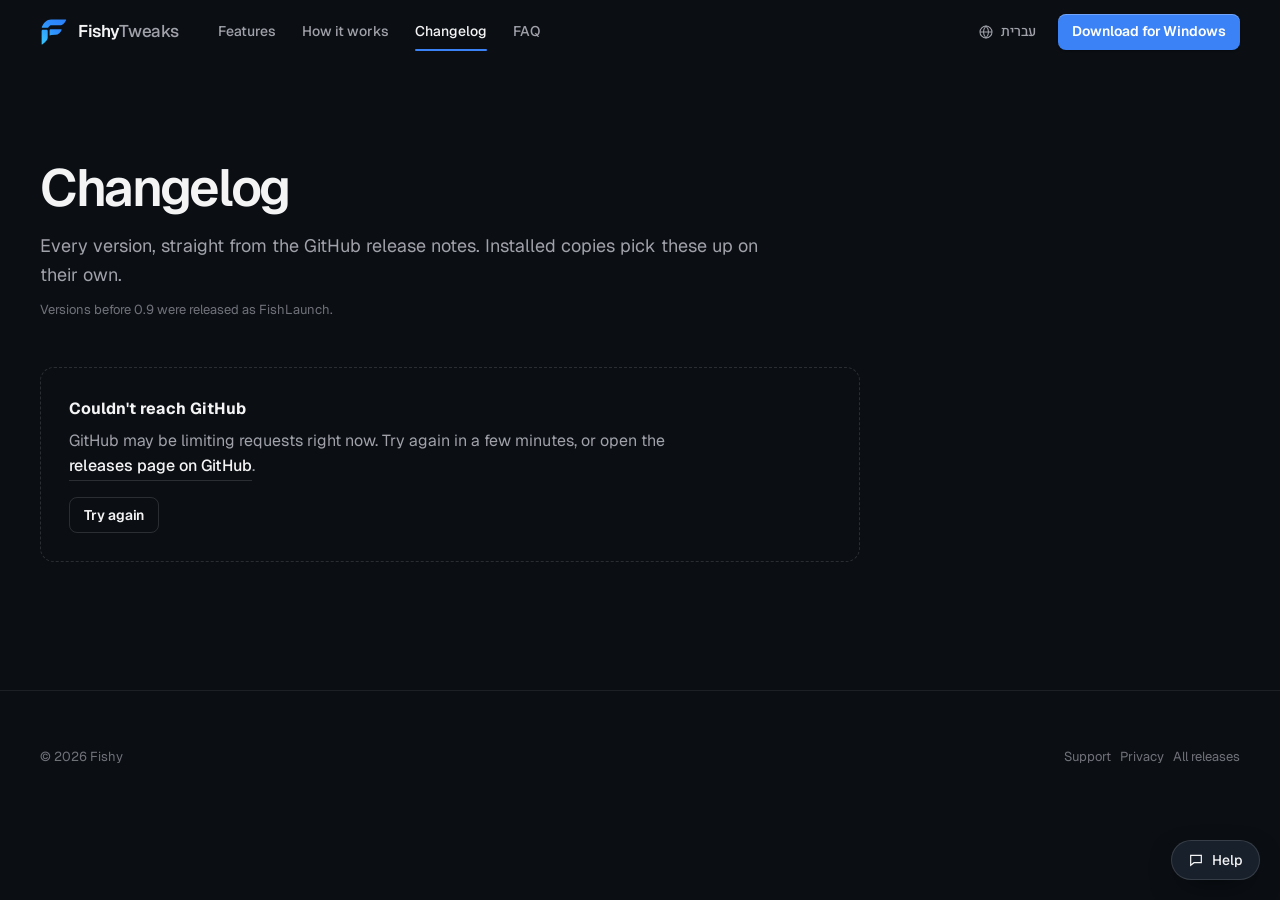
==== commit 102b0484: "Update website" ====
--- a/changelog.html
+++ b/changelog.html
@@ -25,11 +25,12 @@
     </script>
   </head>
   <body data-page="changelog">
+    <svg width="0" height="0" style="position:absolute" aria-hidden="true"><defs><linearGradient id="ft-grad" x1="720" y1="68" x2="90" y2="720" gradientUnits="userSpaceOnUse"><stop offset="0" stop-color="#2A7FF8"/><stop offset=".45" stop-color="#2F8EFD"/><stop offset="1" stop-color="#36C6FB"/></linearGradient></defs></svg>
     <a class="skip" href="#main" data-i18n="skip">Skip to content</a>
     <header class="nav" id="nav">
       <div class="wrap">
         <a class="brand" href="./" aria-label="FishyTweaks home">
-          <span class="mark"><svg viewBox="0 0 32 32" aria-hidden="true"><path fill-rule="evenodd" d="M2.5 16C7 8.2 15.6 7.6 21.2 16 15.6 24.4 7 23.8 2.5 16Zm7.4-3.4a1.9 1.9 0 1 0 0 3.8 1.9 1.9 0 0 0 0-3.8Z"/><path d="M22.6 16 29.6 9.4 27.4 16l2.2 6.6Z"/></svg></span>
+          <span class="mark"><svg viewBox="70 58 668 682" aria-hidden="true"><path d="M 90 287 L 244 287 C 256 287 264 269 276 250 C 292 227 310 219 336 219 L 588 219 C 630 218 684 174 720 94 C 727 80 722 68 708 68 L 330 68 C 214 67 134 158 87 264 C 82 278 84 287 90 287 Z"/><path d="M 288 362 C 288 340 302 328 324 328 L 594 328 C 603 328 607 336 603 346 C 580 410 520 472 440 474 L 335 476 C 316 476 302 481 294 489 C 290 493 288 490 288 484 Z"/><path d="M 80 376 C 80 352 95 339 118 339 L 204 339 C 226 339 239 352 239 374 L 239 545 C 239 612 158 688 95 726 C 87 731 80 727 80 719 Z"/></svg></span>
           <span class="brand-name">Fishy<span>Tweaks</span></span>
         </a>
         <nav class="nav-links" aria-label="Main">
--- a/style.css
+++ b/style.css
@@ -2,20 +2,20 @@
    Tokens first, then base, layout, components, sections, motion. */
 
 :root {
-  --bg: #08090c;
-  --bg-2: #0c0e13;
-  --surface: #111419;
-  --surface-2: #171a21;
+  --bg: #0b0f14;
+  --bg-2: #0e131a;
+  --surface: #121821;
+  --surface-2: #18202b;
   --line: rgba(255, 255, 255, 0.075);
   --line-2: rgba(255, 255, 255, 0.13);
-  --text: #eef0f4;
-  --muted: #a3a9b5;
-  --dim: #6d7380;
-  --accent: #8c7cff;
-  --accent-hi: #a497ff;
-  --accent-ink: #0b0a14;
-  --accent-soft: rgba(140, 124, 255, 0.13);
-  --live: #3dd6e8;
+  --text: #f4f4f5;
+  --muted: #a1a1aa;
+  --dim: #71717a;
+  --accent: #3b82f6;
+  --accent-hi: #60a5fa;
+  --accent-ink: #ffffff;
+  --accent-soft: rgba(59, 130, 246, 0.13);
+  --live: #22d3ee;
   --ok: #4ad295;
 
   --font: "Geist", "Heebo", ui-sans-serif, system-ui, "Segoe UI", sans-serif;
@@ -30,7 +30,7 @@
   --t-22: 1.375rem;
   --t-28: clamp(1.5rem, 1.2rem + 1vw, 1.75rem);
   --t-40: clamp(1.875rem, 1.3rem + 2vw, 2.5rem);
-  --t-hero: clamp(2.5rem, 1.3rem + 4.2vw, 4.5rem);
+  --t-hero: clamp(2.4rem, 1.2rem + 3.6vw, 4rem);
 
   --r-sm: 6px;
   --r: 10px;
@@ -108,7 +108,7 @@
   border-radius: 4px;
 }
 ::selection {
-  background: rgba(140, 124, 255, 0.35);
+  background: rgba(59, 130, 246, 0.35);
 }
 .sr-only {
   position: absolute;
@@ -291,15 +291,13 @@
 .brand .mark {
   width: 28px;
   height: 28px;
-  border-radius: 7px;
-  background: var(--accent);
   display: grid;
   place-items: center;
 }
 .brand .mark svg {
-  width: 24px;
-  height: 24px;
-  fill: var(--accent-ink);
+  width: 26px;
+  height: 26px;
+  fill: url(#ft-grad);
 }
 [dir="rtl"] .brand .mark svg {
   transform: none;
@@ -429,8 +427,8 @@
 }
 .hero-head {
   display: grid;
-  grid-template-columns: minmax(0, 1.5fr) minmax(0, 1fr);
-  gap: 24px 64px;
+  grid-template-columns: minmax(0, 1.9fr) minmax(0, 1fr);
+  gap: 24px 56px;
   align-items: end;
 }
 .hero h1 {
@@ -482,7 +480,7 @@
   content: "";
   position: absolute;
   inset: -8% 8% 30%;
-  background: radial-gradient(60% 60% at 50% 40%, rgba(140, 124, 255, 0.16), transparent 70%);
+  background: radial-gradient(60% 60% at 50% 40%, rgba(59, 130, 246, 0.16), transparent 70%);
   z-index: -1;
   pointer-events: none;
 }
@@ -498,6 +496,64 @@
   width: 100%;
   aspect-ratio: 16 / 10;
   object-fit: cover;
+}
+/* hero showcase: tab bar above one window holding six stacked screens */
+.showcase-bar {
+  display: flex;
+  justify-content: flex-start;
+  gap: 2px;
+  padding: 4px;
+  margin: 0 auto 18px;
+  width: fit-content;
+  max-width: 100%;
+  overflow-x: auto;
+  scrollbar-width: none;
+  border: 1px solid var(--line);
+  border-radius: 12px;
+  background: color-mix(in srgb, var(--bg-2) 85%, transparent);
+  backdrop-filter: blur(8px);
+}
+@media (max-width: 720px) {
+  .showcase-bar {
+    width: auto;
+  }
+}
+.showcase-bar::-webkit-scrollbar {
+  display: none;
+}
+.sc-tab {
+  flex: none;
+  padding: 7px 14px;
+  border-radius: 8px;
+  font-size: var(--t-13);
+  font-weight: 500;
+  color: var(--muted);
+  white-space: nowrap;
+  transition: color 0.15s, background-color 0.2s, box-shadow 0.2s;
+}
+.sc-tab:hover {
+  color: var(--text);
+}
+.sc-tab[aria-selected="true"] {
+  background: var(--surface-2);
+  color: var(--text);
+  box-shadow: inset 0 0 0 1px var(--line-2);
+}
+.sc-tab:active {
+  transform: scale(0.97);
+}
+[data-showcase] .zoom {
+  display: grid;
+}
+.sc-img {
+  grid-area: 1 / 1;
+  opacity: 0;
+  transform: scale(1.006);
+  transition: opacity 0.35s var(--ease), transform 0.6s var(--ease-out);
+}
+.sc-img.on {
+  opacity: 1;
+  transform: none;
 }
 .shot-note {
   margin-top: 12px;
@@ -950,18 +1006,19 @@
   justify-content: center;
 }
 .final .mark-lg {
-  width: 56px;
-  height: 56px;
-  border-radius: 14px;
-  background: var(--accent);
+  width: 64px;
+  height: 64px;
+  border-radius: 16px;
+  background: radial-gradient(60% 55% at 50% 42%, rgba(59, 130, 246, 0.22), transparent 70%), linear-gradient(160deg, #161c26, #0b0f14 60%);
+  box-shadow: inset 0 0 0 1px rgba(255, 255, 255, 0.08), 0 16px 40px -18px rgba(59, 130, 246, 0.7);
   display: grid;
   place-items: center;
   margin: 0 auto 28px;
 }
 .final .mark-lg svg {
-  width: 40px;
-  height: 40px;
-  fill: var(--accent-ink);
+  width: 38px;
+  height: 38px;
+  fill: url(#ft-grad);
 }
 .rename-note {
   margin-top: 14px;
@@ -1137,7 +1194,7 @@
 }
 .rel-h .tag.latest {
   color: var(--accent-hi);
-  border-color: rgba(140, 124, 255, 0.4);
+  border-color: rgba(59, 130, 246, 0.4);
 }
 .rel-h .get {
   margin-inline-start: auto;
@@ -1410,3 +1467,88 @@
     content: " " attr(data-tap);
   }
 }
+
+/* ---------- help button ---------- */
+.help {
+  position: fixed;
+  inset-inline-end: 20px;
+  bottom: 20px;
+  z-index: 60;
+  display: grid;
+  justify-items: end;
+  gap: 10px;
+}
+.help-btn {
+  display: inline-flex;
+  align-items: center;
+  gap: 8px;
+  height: 40px;
+  padding: 0 16px;
+  border-radius: 999px;
+  background: var(--surface-2);
+  color: var(--text);
+  font-size: var(--t-14);
+  font-weight: 500;
+  border: 1px solid var(--line-2);
+  box-shadow: 0 10px 30px -10px rgba(0, 0, 0, 0.8);
+  transition: background-color 0.2s, transform 0.15s;
+}
+.help-btn:hover {
+  background: #1d2029;
+}
+.help-btn:active {
+  transform: scale(0.97);
+}
+.help-panel {
+  width: min(300px, calc(100vw - 40px));
+  padding: 12px;
+  border-radius: 14px;
+  background: var(--bg-2);
+  border: 1px solid var(--line-2);
+  box-shadow: 0 24px 60px -20px rgba(0, 0, 0, 0.9);
+  display: grid;
+  gap: 4px;
+  animation: help-in 0.22s var(--ease-out);
+}
+.help-panel[hidden] {
+  display: none;
+}
+.help-panel b {
+  padding: 4px 8px 8px;
+  font-weight: 600;
+}
+.help-panel a {
+  display: grid;
+  padding: 9px 10px;
+  border-radius: 9px;
+  color: var(--text);
+  text-decoration: none;
+}
+.help-panel a:hover,
+.help-panel a:focus-visible {
+  background: var(--surface-2);
+}
+.help-panel a small {
+  color: var(--muted);
+  font-size: var(--t-13);
+}
+@keyframes help-in {
+  from {
+    opacity: 0;
+    transform: translateY(6px);
+  }
+}
+@media (max-width: 720px) {
+  .help {
+    inset-inline-end: 14px;
+    bottom: 14px;
+  }
+  .help-btn span {
+    display: none;
+  }
+  .help-btn {
+    width: 44px;
+    padding: 0;
+    justify-content: center;
+  }
+}
